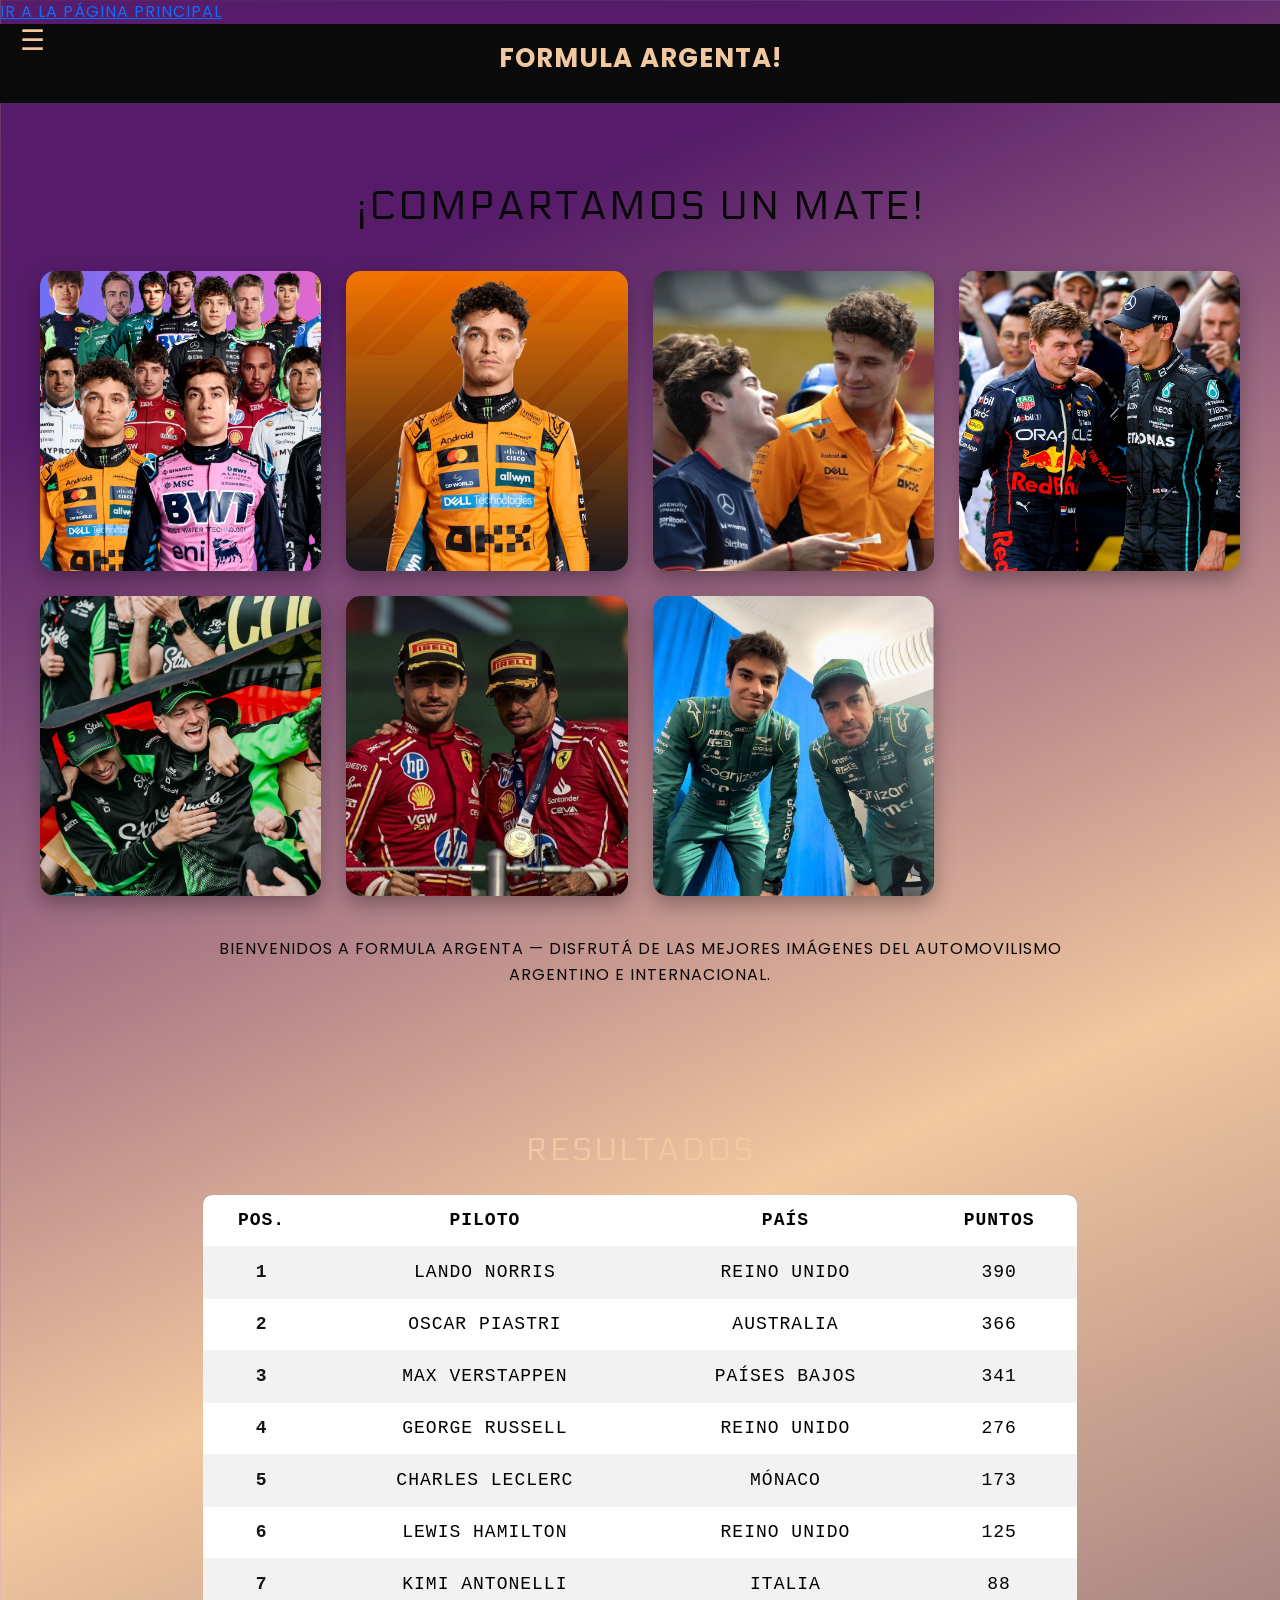
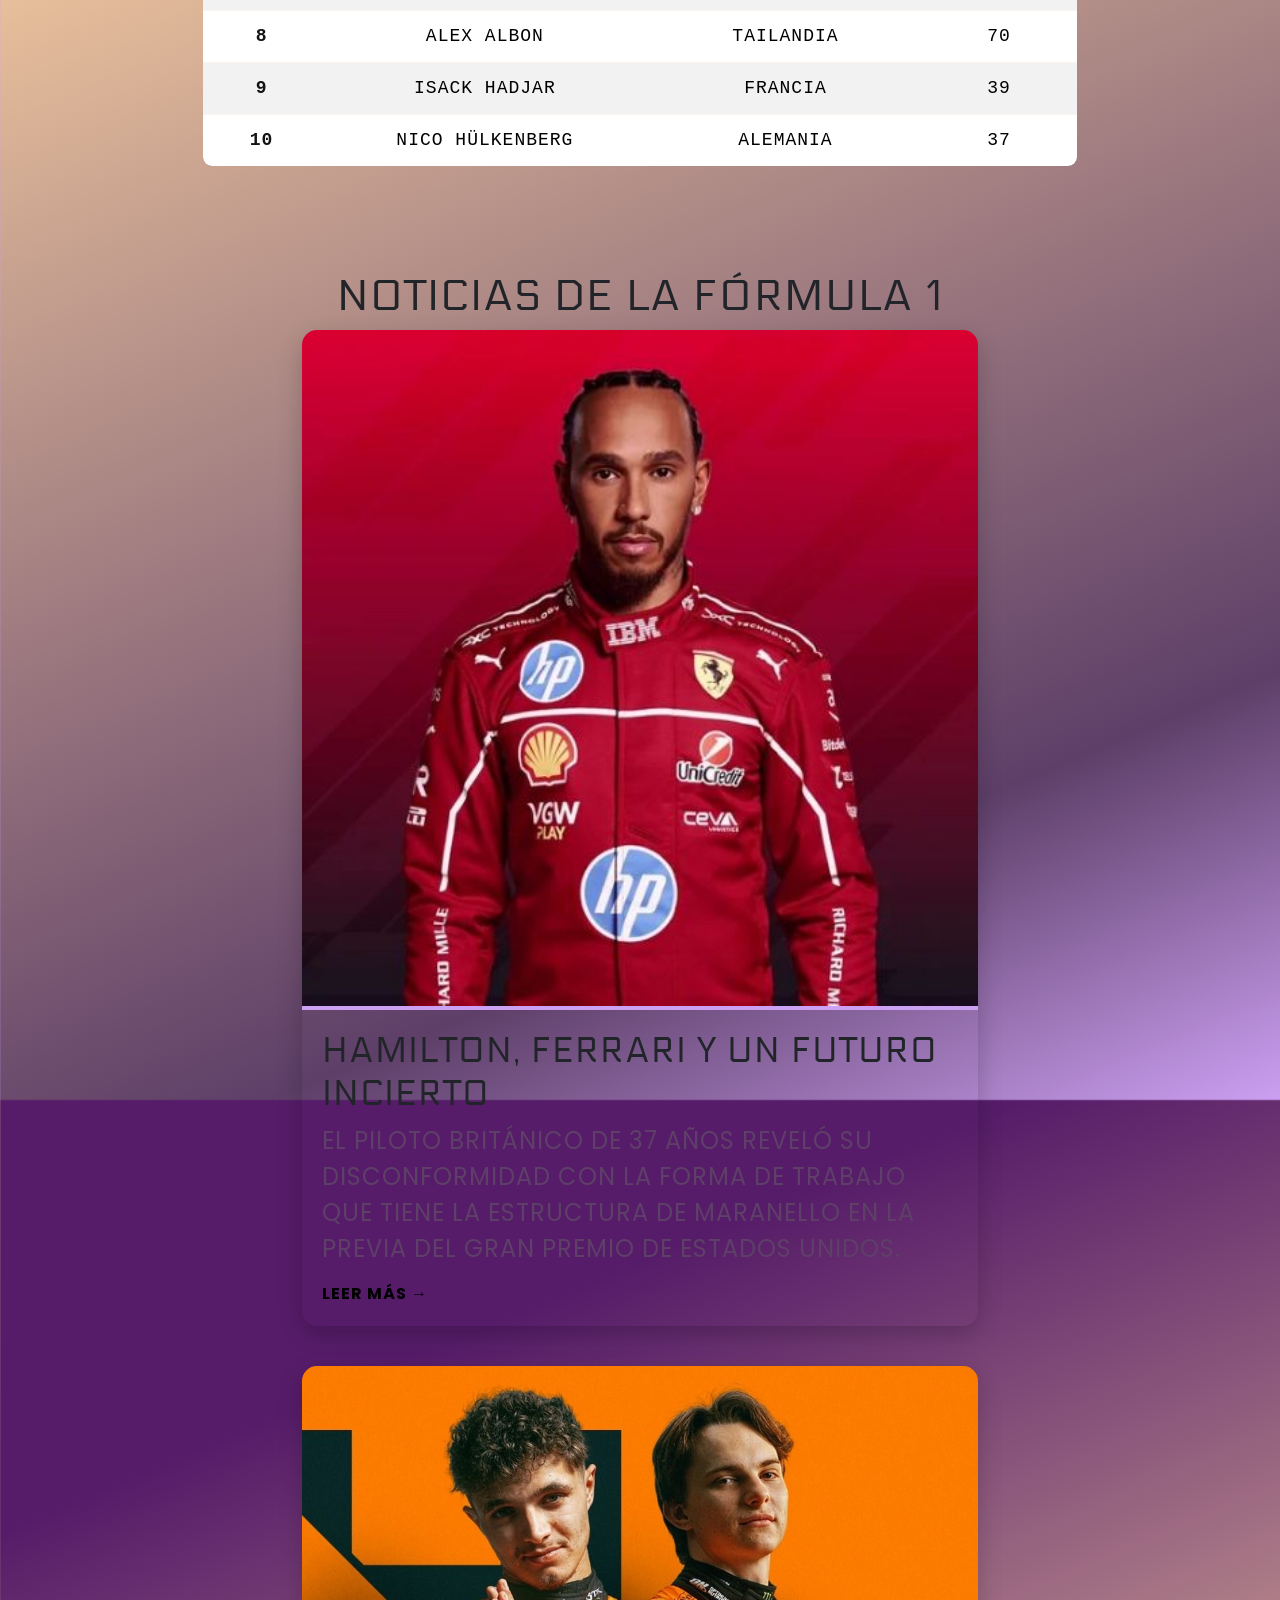
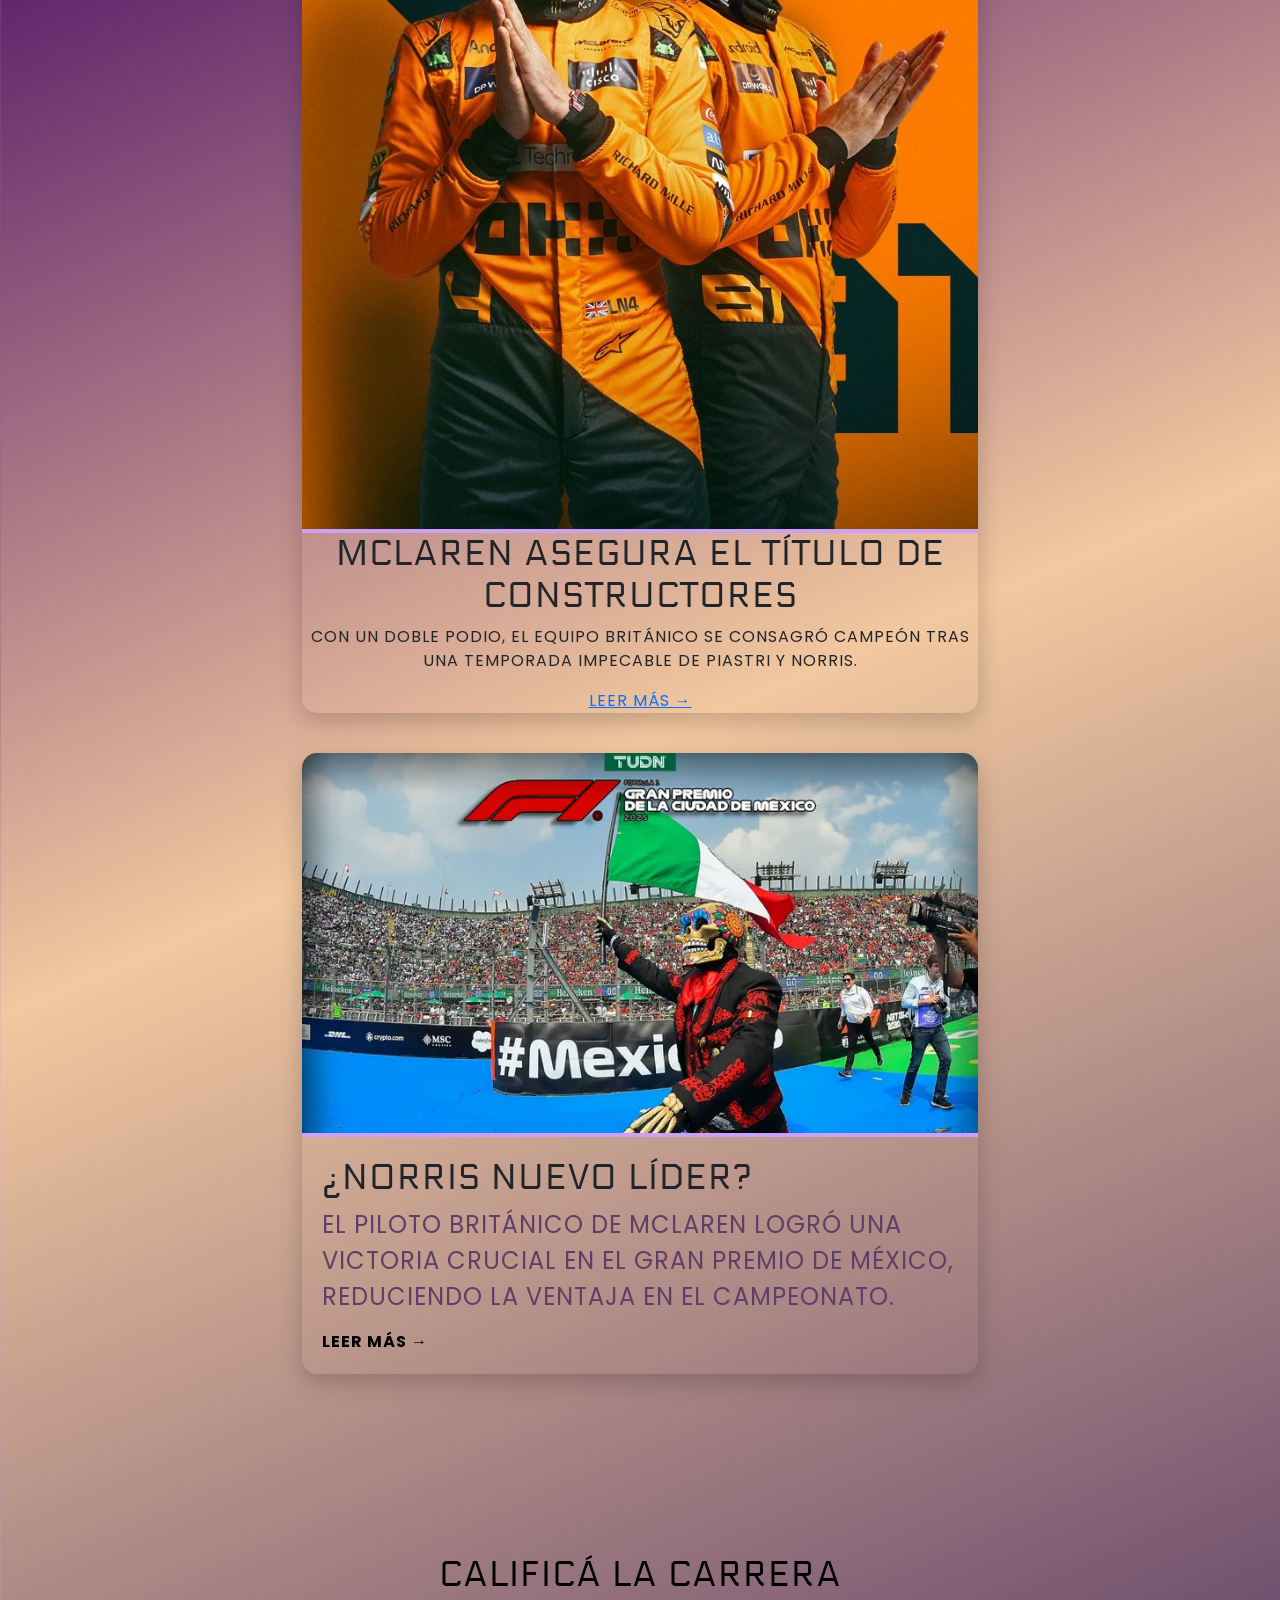
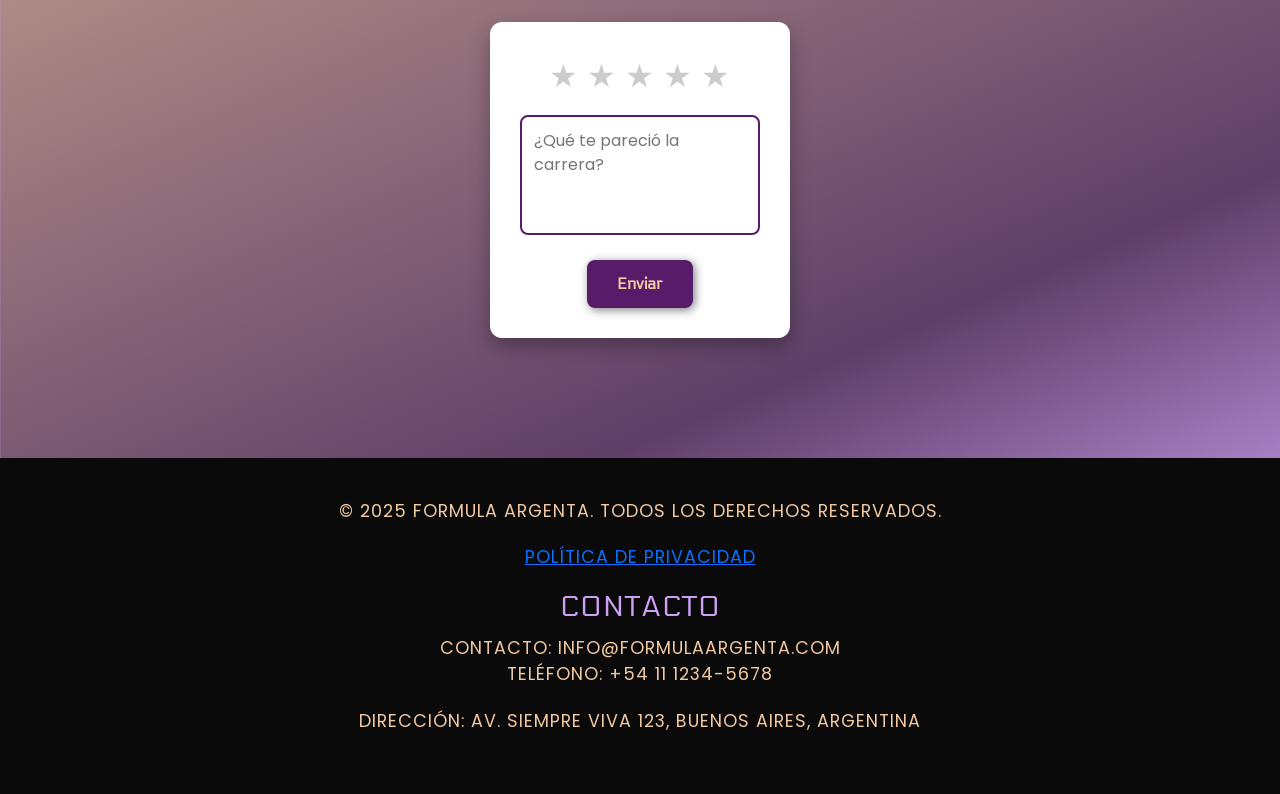
==== index.html @ a18be2a8 "Agregando archivos" ====
<!DOCTYPE html>
<html lang="es">
<head>
    <meta charset="UTF-8" />
    <meta name="viewport" content="width=device-width, initial-scale=1.0" />
    <title>Formula Argenta</title>                                              <!--TITULO PÁGINA-->
    <!--BOOSTRAP-->
    <link 
    href="https://cdn.jsdelivr.net/npm/bootstrap@5.3.3/dist/css/bootstrap.min.css" 
    rel="stylesheet" 
    integrity="sha384-QWTKZyjpPEjISv5WaRU9OFeRpok6YctnYmDr5pNlyT2bRjXh0JMhjY6hW+ALEwIH" 
    crossorigin="anonymous">
    <!-- Fuente Poppins y Electrolize -->
<link href="https://fonts.googleapis.com/css2?family=Poppins:wght@300;400;600&family=Electrolize&display=swap" rel="stylesheet">
    <!-- Enlace al archivo CSS -->
    <link rel="stylesheet" href="assets/style.css">
</head>

<body>
    <a href="http://127.0.0.1:5500/index.html">Ir a la página principal</a>
    <!-- Encabezado de la página -->
    <header>
    <p class="logo">Formula Argenta!</p>
    <input type="checkbox" id="menu-toggle" class="menu-toggle">
    <label for="menu-toggle" class="menu-btn">
    ☰
    </label>
    <nav class="navbar">
        <ul class="nav-links">
        <li><a href="pages/feed.html">Feed</a></li>
        <li><a href="pages/noticias.html">Noticias</a></li>
        <li><a href="pages/resultados.html">Resultados</a></li>
        <li><a href="pages/tu-opinion.html">Tu opinión</a></li>
        <li><a href="pages/login.html">Iniciar Sesión</a></li>
        </ul>
    </nav>
    </header>

    <!-- ================= FEED ================= -->
<section id="feed">
    <h2>¡Compartamos un mate!</h2>

    <div class="feed-container">
    <div class="feed-item">
        <img src="../assets/img/PILOTOS.png" alt="Imagen 1">
    </div>
    <div class="feed-item">
        <img src="../assets/img/lando.jpg" alt="Imagen 2">
    </div>
    <div class="feed-item">
        <img src="../assets/img/frando.jpg" alt="Imagen 3">
    </div>
    <div class="feed-item">
        <img src="../assets/img/maxgeo.jpg" alt="Imagen 4">
    </div>
    <div class="feed-item">
        <img src="../assets/img/nicoborto.jpg" alt="Imagen 5">
    </div>
    <div class="feed-item">
        <img src="../assets/img/charlos.jpg" alt="Imagen 6">
    </div>
    <div class="feed-item">
        <img src="../assets/img/alolance.jpg" alt="Imagen 7">
    </div>
</div>

    <p>Bienvenidos a Formula Argenta — disfrutá de las mejores imágenes del automovilismo argentino e internacional.</p>
</section>



        <!-- ================= RESULTADOS ================= -->  
        <!--Boostraps-->
        <section id="resultados" class="py-5">
<div class="container text-center">
    <h1 class="mb-4 text-uppercase" style="color: #f1c89f;">Resultados</h1>

    <div class="table-responsive">
    <table class="table table-striped table-hover align-middle">
        <thead>
        <tr>
        <th scope="col">Pos.</th>
        <th scope="col">Piloto</th>
        <th scope="col">País</th>
        <th scope="col">Puntos</th>
        </tr>
        </thead>
        <tbody>
        <tr>
        <td>1</td>
        <td>Lando Norris</td>
        <td>Reino Unido</td>
        <td>390</td>
        </tr>
        <tr>
        <td>2</td>
        <td>Oscar Piastri</td>
        <td>Australia</td>
        <td>366</td>
        </tr>
        <tr>
        <td>3</td>
        <td>Max Verstappen</td>
        <td>Países Bajos</td>
        <td>341</td>
        </tr>
        <tr>
        <td>4</td>
        <td>George Russell</td>
        <td>Reino Unido</td>
        <td>276</td>
        </tr>
        <tr>
        <td>5</td>
        <td>Charles Leclerc</td>
        <td>Mónaco</td>
        <td>173</td>
        </tr>
        <tr>
        <td>6</td>
        <td>Lewis Hamilton</td>
        <td>Reino Unido</td>
        <td>125</td>
        </tr>
        <tr>
        <td>7</td>
        <td>Kimi Antonelli</td>
        <td>Italia</td>
        <td>88</td>
        </tr>
        <tr>
        <td>8</td>
        <td>Alex Albon</td>
        <td>Tailandia</td>
        <td>70</td>
        </tr>
        <tr>
        <td>9</td>
        <td>Isack Hadjar</td>
        <td>Francia</td>
        <td>39</td>
        </tr>
        <tr>
        <td>10</td>
        <td>Nico Hülkenberg</td>
        <td>Alemania</td>
        <td>37</td>
        </tr>
        </tbody>
    </table>
    </div>
</div>
</section>


    <!-- ================= NOTICIAS ================= -->
    <section id="noticias">
    <!-- Sección de noticias -->
    <div class="container">
        <h1>Noticias de la Fórmula 1</h1>

        <article class="news-item">
        <img
        src="assets/img/hamilton.jpg"
        alt="Hamilton, Ferrari y un futuro incierto"
        />
        <div class="news-content">
        <h2>Hamilton, Ferrari y un futuro incierto</h2>
        <p>
            El piloto británico de 37 años reveló su disconformidad con la
            forma de trabajo que tiene la estructura de Maranello en la previa
            del Gran Premio de Estados Unidos.
        </p>
        <a
        href="https://www.tycsports.com/automovilismo/lewis-hamilton-reporte-interno-quejas-ferrari-formula-1-f1-gp-de-estados-unidos-id692067.html"
        >Leer más →</a
        >
        </div>
        </article>

        <article class="news-item">
        <img src="assets/img/landoscar.jpg" alt="McLaren celebra" />
        <div class="news-conainer">
        <h2>McLaren asegura el título de constructores</h2>
        <p>
        Con un doble podio, el equipo británico se consagró campeón tras
        una temporada impecable de Piastri y Norris.
        </p>
        <a
        href="https://www.espn.com.ar/deporte-motor/f1/nota/_/id/15775243/mclaren-campeon-de-constructores-y-con-la-interna-al-rojo-vivo"
        >Leer más →</a
        >
        </div>
        </article>

        <article class="news-item">
        <img src="assets/img/MEXICO.jpg" alt="Todo sobre el GP de México" />
        <div class="news-content">
        <h2>¿Norris nuevo líder?</h2>
        <p>
        El piloto británico de McLaren logró una victoria crucial en el
        Gran Premio de México, reduciendo la ventaja en el campeonato.
        </p>
        <a
        href="https://www.infobae.com/mexico/2025/10/25/practicas-libres-3-f1-hoy-en-vivo-gran-premio-de-mexico-2025/"
        >Leer más →</a
        >
        </div>
        </article>
    </div>
    </section>

    <!-- ================= OPINIÓN ================= -->
<section id="califica">
<h5>Calificá la carrera</h5>
    <form class="rating-form">
    <div class="stars">
        <input type="radio" id="star5" name="rating" value="5"><label for="star5">★</label>
        <input type="radio" id="star4" name="rating" value="4"><label for="star4">★</label>
        <input type="radio" id="star3" name="rating" value="3"><label for="star3">★</label>
        <input type="radio" id="star2" name="rating" value="2"><label for="star2">★</label>
        <input type="radio" id="star1" name="rating" value="1"><label for="star1">★</label>
    </div>

    <textarea
        name="opinion"
        placeholder="¿Qué te pareció la carrera?"
        required
    ></textarea>

    <button type="submit">Enviar</button>
    </form>
</section>

    <!-- ================= FOOTER ================= -->
    <footer id="footer">
    <!-- Pie de página -->
    <div class="footer-container">
        <p>© 2025 Formula Argenta. Todos los derechos reservados.</p>
        <p><a href="#">Política de privacidad</a></p>

        <h4>Contacto</h4>
        <p>
        Contacto: info@formulaargenta.com<br />
        Teléfono: +54 11 1234-5678
        </p>
        <p>Dirección: Av. Siempre Viva 123, Buenos Aires, Argentina</p>
    </div>
    </footer>
    <script 
    src="https://cdn.jsdelivr.net/npm/bootstrap@5.3.3/dist/js/bootstrap.bundle.min.js" 
    integrity="sha384-YvpcrYf0tY3lHB60NNkmXc5s9fDVZLESaAA55NDzOxhy9GkcIdslK1eN7N6jIeHz" 
    crossorigin="anonymous"></script>
</body>
</html>
---- assets/style.css ----
/* ESTILOS GENERALES Y TIPOGRAFÍA */

* {
    box-sizing: border-box;
    margin: 0;
    padding: 0;;
}

h1 { font-size: 2.7em; }
h2 { font-size: 2.2em; }
h3 { font-size: 2em; }
h4 { font-size: 1.8em; }
h5 { font-size: 1.8em; }
p  { font-size: 1em; }
ul { list-style: none; }
li { font-size: 1.25em; }

/* FONDO ANIMADO */
body {
    width: 100%;
    height: 100vh;
    background-size: 300% 300%;
    background-image: linear-gradient(337deg, #CCA0F3 25%, #5E3F68 35%, #f1c89f 65%, #561C69 90%);
    animation: fondoAnimado 20s ease infinite;
    font-family: "Poppins", sans-serif;
    text-transform: uppercase;
    letter-spacing: 1px
}   

.electrolize-regular, h1, h2, h3, h4, h5 {
    font-family: "Electrolize", sans-serif;
}


@keyframes fondoAnimado {
    0%   { background-position: 0% 50%; }
    50%  { background-position: 100% 50%; }
    100% { background-position: 0% 50%; }
}

/* FUENTE GENERAL */
.electrolize-regular {
    font-family: Courier New, Consolas, sans-serif;
    font-weight: 400;
    font-style: normal;
}


/* BOTONES */
button {
    font-size: 2.0em;
    font-weight: bold;
    padding: 10px 20px;  /*BOXMODEL*/
    border-radius: 10px; /*BOXMODEL*/
    border: 2px solid rgba(0,0,0,0.5); /*BOXMODEL*/
    box-shadow: 2px 2px 10px rgba(0,0,0,0.5);
    background-color: #ffffff;
    cursor: pointer;
    transition: background-color 0.3s;
}

/*PSEUDOCLASES*/
button:hover {
    background-color: #ffffff;
}

/* CONTENEDORES */
.container {
    max-width: 700px;
    margin: auto; /*BOXMODEL*/
}

.page {
    width: 800px;
    margin: 0 auto; /*BOXMODEL*/
}

/* ENCABEZADO */
header {
    display: flex; /* FLEXBOX */
    justify-content: space-between;  /* FLEXBOX */
    align-items: center;
    background-color: #0a0a0a;
    padding: 15px 40px; /*BOXMODEL*/
    color: white;
    flex-direction: column; /* FLEXBOX */
}

.logo {
    font-size: 26px;
    font-weight: bold;
    color: #f1c89f;
    margin-bottom: 10px;  
}

/*MENU DE NAVEGACIÓN */
.menu-btn {
position: fixed;
top: 20px;
left: 20px;
font-size: 28px;
color: #f1c89f;
cursor: pointer;
z-index: 1100;
user-select: none;
transition: color 0.2s ease;
}

/*PSEUDOCLASES*/
.menu-btn:hover {
color: #ffffff;
}

.menu-toggle {
display: none;
}

/* ======= MENÚ LATERAL ======= */
.navbar {
position: fixed;
top: 0;
left: -220px;
width: 200px;
height: 100vh;
background-color: #0a0a0a;
transition: left 0.3s ease;
z-index: 1000;
padding-top: 80px; /*BOXMODEL*/
}


.menu-toggle:checked + .menu-btn + .navbar {
left: 0;
}

/* ======= LINKS ======= */
.nav-links {
list-style: none;
padding: 0; /*BOXMODEL*/
margin: 0; /*BOXMODEL*/
}

.nav-links li {
margin: 20px 0; /*BOXMODEL*/
text-align: center;
}

.nav-links a::after {
content: "";
display: block;
width: 0%;
height: 2px;
background: #fca400;
transition: width 0.3s;
}

.nav-links a:hover::after {
width: 100%;
}

.nav-links a:hover {
background-color: #f1c89f;
color: #0a0a0a;
border-radius: 8px; /*BOXMODEL*/
}


/* ===== FEED ===== */
#feed {
    background: transparent;
    color: #080808;
    text-align: center;
    padding: 80px 40px; /* BOXMODEL */
}

#feed h2 {
    font-size: 2.5rem;
    margin-bottom: 40px; /* BOXMODEL */
    text-transform: uppercase;
    letter-spacing: 2px;
}

/* Contenedor del feed con GRID */
.feed-container {
    display: grid; /* GRID */
    grid-template-columns: repeat(auto-fit, minmax(280px, 1fr)); /* GRID */
    gap: 25px; /* BOXMODEL */
    max-width: 1200px;
    margin: 0 auto; /* BOXMODEL */
    justify-items: center; /* GRID */
    align-items: start; /* GRID */
}

.feed-item {
    width: 100%;
    max-width: 300px;
    height: 300px;
    overflow: hidden;
    border-radius: 15px; /* BOXMODEL */
    box-shadow: 0 8px 20px rgba(0,0,0,0.3);
    transition: transform 0.3s ease, box-shadow 0.3s ease;
}

.feed-item img {
    width: 100%;
    height: 100%;
    object-fit: cover;
    transition: transform 0.4s ease;
}

/* Efecto hover */
.feed-item:hover img {
    transform: scale(1.08);
}

.feed-item:hover {
    transform: translateY(-5px);
    box-shadow: 0 12px 30px rgba(0,0,0,0.5);
}

/* Texto debajo */
#feed p {
    margin-top: 40px; /* BOXMODEL */
    max-width: 900px;
    margin-left: auto;
    margin-right: auto;
    line-height: 1.6;
    font-size: 1rem;
}

/* ===== Responsive ===== */
@media (max-width: 768px) {
    .feed-container {
        grid-template-columns: repeat(auto-fit, minmax(220px, 1fr)); /* GRID */
    }
    .feed-item {
        height: 250px;
    }
}

@media (max-width: 480px) {
    .feed-container {
        grid-template-columns: 1fr; /* GRID */
    }
    .feed-item {
        height: 220px;
    }
}



/* RESULTADOS DE CARRERAS */
#resultados {
    background: transparent !important;
    padding: 60px 20px;
    text-align: center;
    color: #000000;
}

/* Título principal */
#resultados h1 {
    font-size: 32px;
    margin-bottom: 25px;
    text-transform: uppercase;
    letter-spacing: 2px;
    color: #000000;
}

/* Contenedor Bootstrap */
#resultados .container {
    max-width: 900px;
    margin: 0 auto;
}

/* ===== TABLA PRINCIPAL ===== */
#resultados .table {
    width: 100%;
    border-collapse: collapse;
    border-radius: 10px;
    overflow: hidden;
    font-family: "Courier New", Consolas, monospace;
    font-size: 18px;
    background: transparent !important; /* Fondo de tabla transparente */
    color: #000000;
    border: 1px solid rgba(241, 200, 159, 0.2);
}

/* Encabezado */
#resultados thead {
    background-color: rgba(10, 10, 10, 0.6); /* Fondo semitransparente */
    color: #000000;
}

/* Celdas */
#resultados th,
#resultados td {
    padding: 12px;
    text-transform: uppercase;
    letter-spacing: 1px;
    border-color: rgba(241, 200, 159, 0.2);
}

/* Filas del cuerpo */
#resultados tbody tr {
    background-color: rgba(0, 0, 0, 0.3);
    transition: background-color 0.3s ease;
}

/* Hover dorado */
#resultados tbody tr:hover {
    background-color: rgba(241, 200, 159, 0.15);
}

/* Columna de posición */
#resultados td:first-child {
    color: #141414;
    font-weight: bold;
    text-align: center;
}

/* NOTICIAS */
#noticias {
    padding: 40px 20px; /*BOXMODEL*/
    text-align: center;

}

#noticias h5 {
    font-size: 2.8rem;
    color: #0a0a0a;
    margin-bottom: 40px; /*BOXMODEL*/
    text-transform: uppercase;
    letter-spacing: 1px;
}

.news-item {
    display: flex; /* FLEXBOX */
    flex-direction: column; /* FLEXBOX */
    align-items: center;
    border-radius: 15px; /*BOXMODEL*/
    box-shadow: 0 8px 25px rgba(0, 0, 0, 0.2);
    margin-bottom: 40px; /*BOXMODEL*/
    overflow: hidden;
    transition: transform 0.3s ease, box-shadow 0.3s ease;
}

.news-item:hover {
    transform: scale(1.02);
    box-shadow: 0 15px 35px rgba(0, 0, 0, 0.3);
}

.news-item img {
    width: 100%;
    object-fit: cover; 
    border-bottom: 4px solid #CCA0F3;  /*BOXMODEL*/
}

.news-content {
    padding: 20px; 
    text-align: left;
}

.news-content h3 {
    font-size: 2.8rem; 
    color: #111;
    margin-bottom: 10px; 
}

.news-content p {
    font-size: 1.5rem;
    color: #5E3F68;
    margin-bottom: 15px; /*BOXMODEL*/
    line-height: 1.5;
}

.news-content a {
    color: #000000;
    font-weight: bold;
    text-decoration: none;
}

.news-content a:hover {
    text-decoration: underline;
}

/* ===== CALIFICÁ LA CARRERA ===== */
#califica {
    background-color: transparent;
    color: #f1c89f;
    text-align: center;
    padding: 60px 20px;
    margin-top: 40px;
}

#califica h5 {
    font-size: 2.2rem;
    color: #000000;
    margin-bottom: 25px;
    font-family: "Electrolize", sans-serif;
}

.rating-form {
    display: flex;
    flex-direction: column;
    align-items: center;
    justify-content: center;
    gap: 15px;
    max-width: 300px;
    margin: 0 auto;
    background-color: #ffffff;
    border-radius: 12px;
    box-shadow: 0 8px 20px rgba(0,0,0,0.3);
    padding: 30px;
}

.stars {
    display: flex;
    justify-content: center;
    gap: 8px;
}

.stars input[type="radio"] {
    display: none;
}

.stars label {
    font-size: 2rem;
    color: #ccc;
    cursor: pointer;
    transition: color 0.3s ease;
}

.stars input[type="radio"]:checked ~ label,
.stars label:hover,
.stars label:hover ~ label {
    color: #561C69;
}

/* Textarea de opinión */
.rating-form textarea {
    width: 100%;
    min-height: 120px;
    padding: 12px;
    font-family: "Poppins", sans-serif;
    font-size: 1rem;
    border: 2px solid #561C69;
    border-radius: 8px;
    resize: none;
    outline: none;
    transition: border-color 0.3s ease, box-shadow 0.3s ease;
}

.rating-form textarea:focus {
    border-color: #8B3FB0;
    box-shadow: 0 0 8px rgba(139, 63, 176, 0.5);
}

/* Botón enviar */
.rating-form button {
    background-color: #561C69;
    color: #f1c89f;
    font-family: "Electrolize", sans-serif;
    font-size: 1rem;
    font-weight: 600;
    padding: 12px 30px;
    border: none;
    border-radius: 8px;
    cursor: pointer;
    transition: all 0.3s ease;
    margin-top: 10px;
}

.rating-form button:hover {
    background-color: #8B3FB0;
    color: #fff;
    transform: scale(1.05);
}

/* ================= LOGIN PAGE ================= */

.login-page {
    display: flex; /* FLEXBOX */
    flex-direction: column; 
    justify-content: center; 
    align-items: center;
    min-height: 100vh;
    background: linear-gradient(135deg, #CCA0F3, #5E3F68, #f1c89f, #561C69);
    background-size: 400% 400%;
    animation: gradientAnim 15s ease infinite;
}

/* Contenedor de login y registro */
.login-page .container {
    background-color: rgba(0, 0, 0, 0.85);
    padding: 50px; 
    border-radius: 12px; 
    width: 380px; 
    color: #fff;
    box-shadow: 0 8px 25px rgba(0, 0, 0, 0.6);
    margin: 40px 0; 
}

/* Títulos */
.login-page h2 {
    text-align: center;
    margin-bottom: 30px; 
    font-size: 1.9rem;
    color: #f1c89f;
}

/* Etiquetas */
.login-page label {
    display: block;
    margin-bottom: 8px;
    font-weight: 600;
    color: #f1c89f;
}

/* Inputs */
.login-page input[type="text"],
.login-page input[type="email"],
.login-page input[type="password"] {
    width: 100%;
    padding: 12px;
    margin-bottom: 20px; 
    border: none;
    border-radius: 5px;
    background-color: #252424;
    color: #fff;
    font-size: 1rem;
}

/* Botones */
.login-page button {
    width: 100%;
    padding: 12px;
    border: none;
    border-radius: 5px;
    background-color: #fca400;
    color: #fff;
    font-size: 1.1rem;
    font-weight: bold;
    cursor: pointer;
    transition: 0.3s;
    margin-top: 10px; 
}

.login-page button:hover {
    background-color: #d49216;
}

/* Enlaces de cambio (switch entre login/registro) */
.login-page .switch {
    text-align: center;
    margin-top: 25px;
    font-size: 0.95rem;
    color: #d49216;
    line-height: 1.6;
}

.login-page .switch a {
    color: #f1c89f;
    text-decoration: none;
    font-weight: bold;
}

.login-page .switch a:hover {
    text-decoration: underline;
}

.hidden {
    display: none;
}

/* ===== FOOTER ===== */
#footer {
    background-color: #0a0a0a;
    color: #f1c89f;
    padding: 40px 20px; /* BOXMODEL */
    text-align: center;
    margin-top: 60px; /* BOXMODEL */
}

.footer-container {
    max-width: 900px;
    margin: 0 auto; /* BOXMODEL */
}

/* Títulos y textos */
#footer h4 {
    font-size: 1.8rem;
    color: #CCA0F3;
    margin-bottom: 10px; /* BOXMODEL */
}

#footer p {
    font-size: 1.1rem;
    color: #f1c89f;
    margin-bottom: 20px; /* BOXMODEL */
}

/* Enlaces */
.footer-links {
    display: flex; /* FLEXBOX */
    justify-content: center; /* FLEXBOX */
    flex-wrap: wrap;
    gap: 15px;
    margin-bottom: 25px; /* BOXMODEL */
    padding: 0;
}

.footer-links li {
    list-style: none;
}

.footer-links a {
    text-decoration: none;
    color: #CCA0F3;
    font-weight: bold;
    transition: color 0.3s ease;
}

.footer-links a:hover {
    color: #fca400;
}

/* Íconos sociales */
.social-icons {
    display: flex; /* FLEXBOX */
    justify-content: center; /* FLEXBOX */
    gap: 15px;
    margin-bottom: 20px; /* BOXMODEL */
}

.social-icons a {
    font-size: 1.5rem;
    color: #CCA0F3;
    transition: transform 0.3s ease, color 0.3s ease;
}

.social-icons a:hover {
    transform: scale(1.2);
    color: #fca400;
}
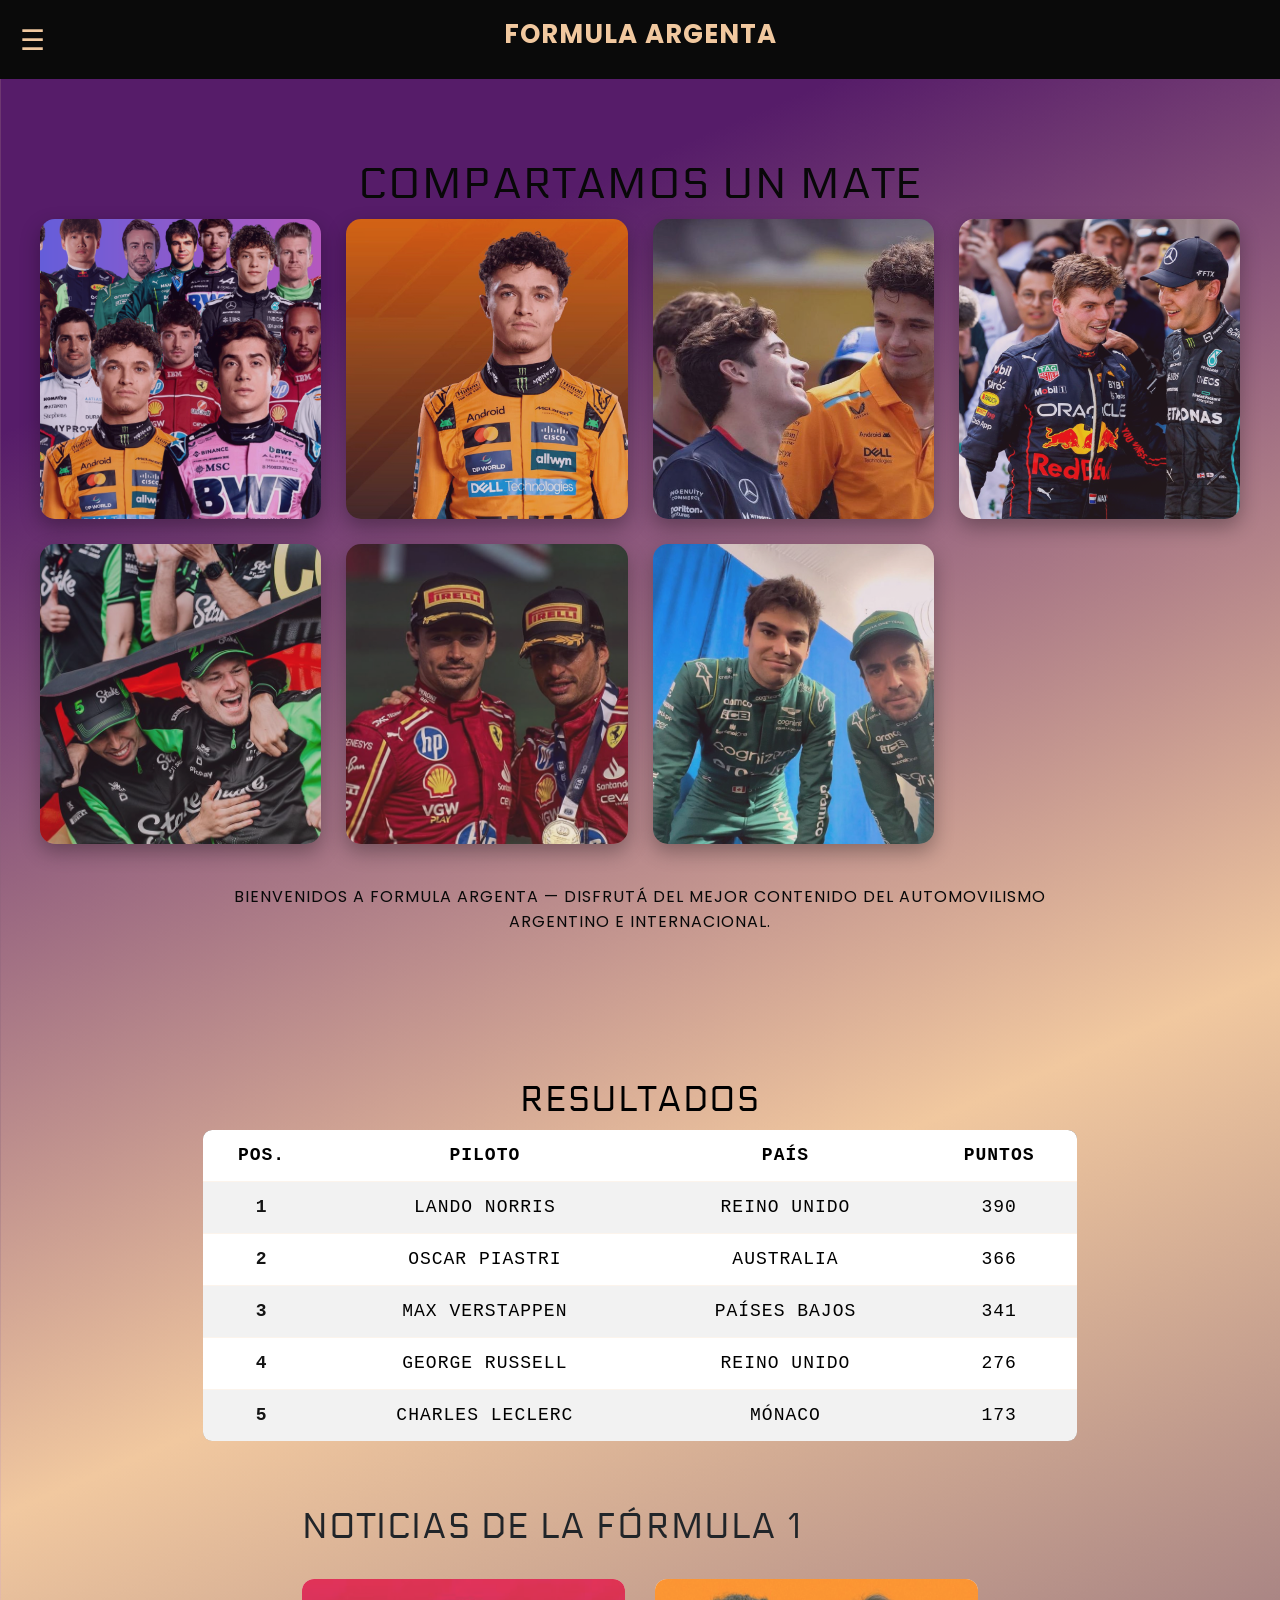
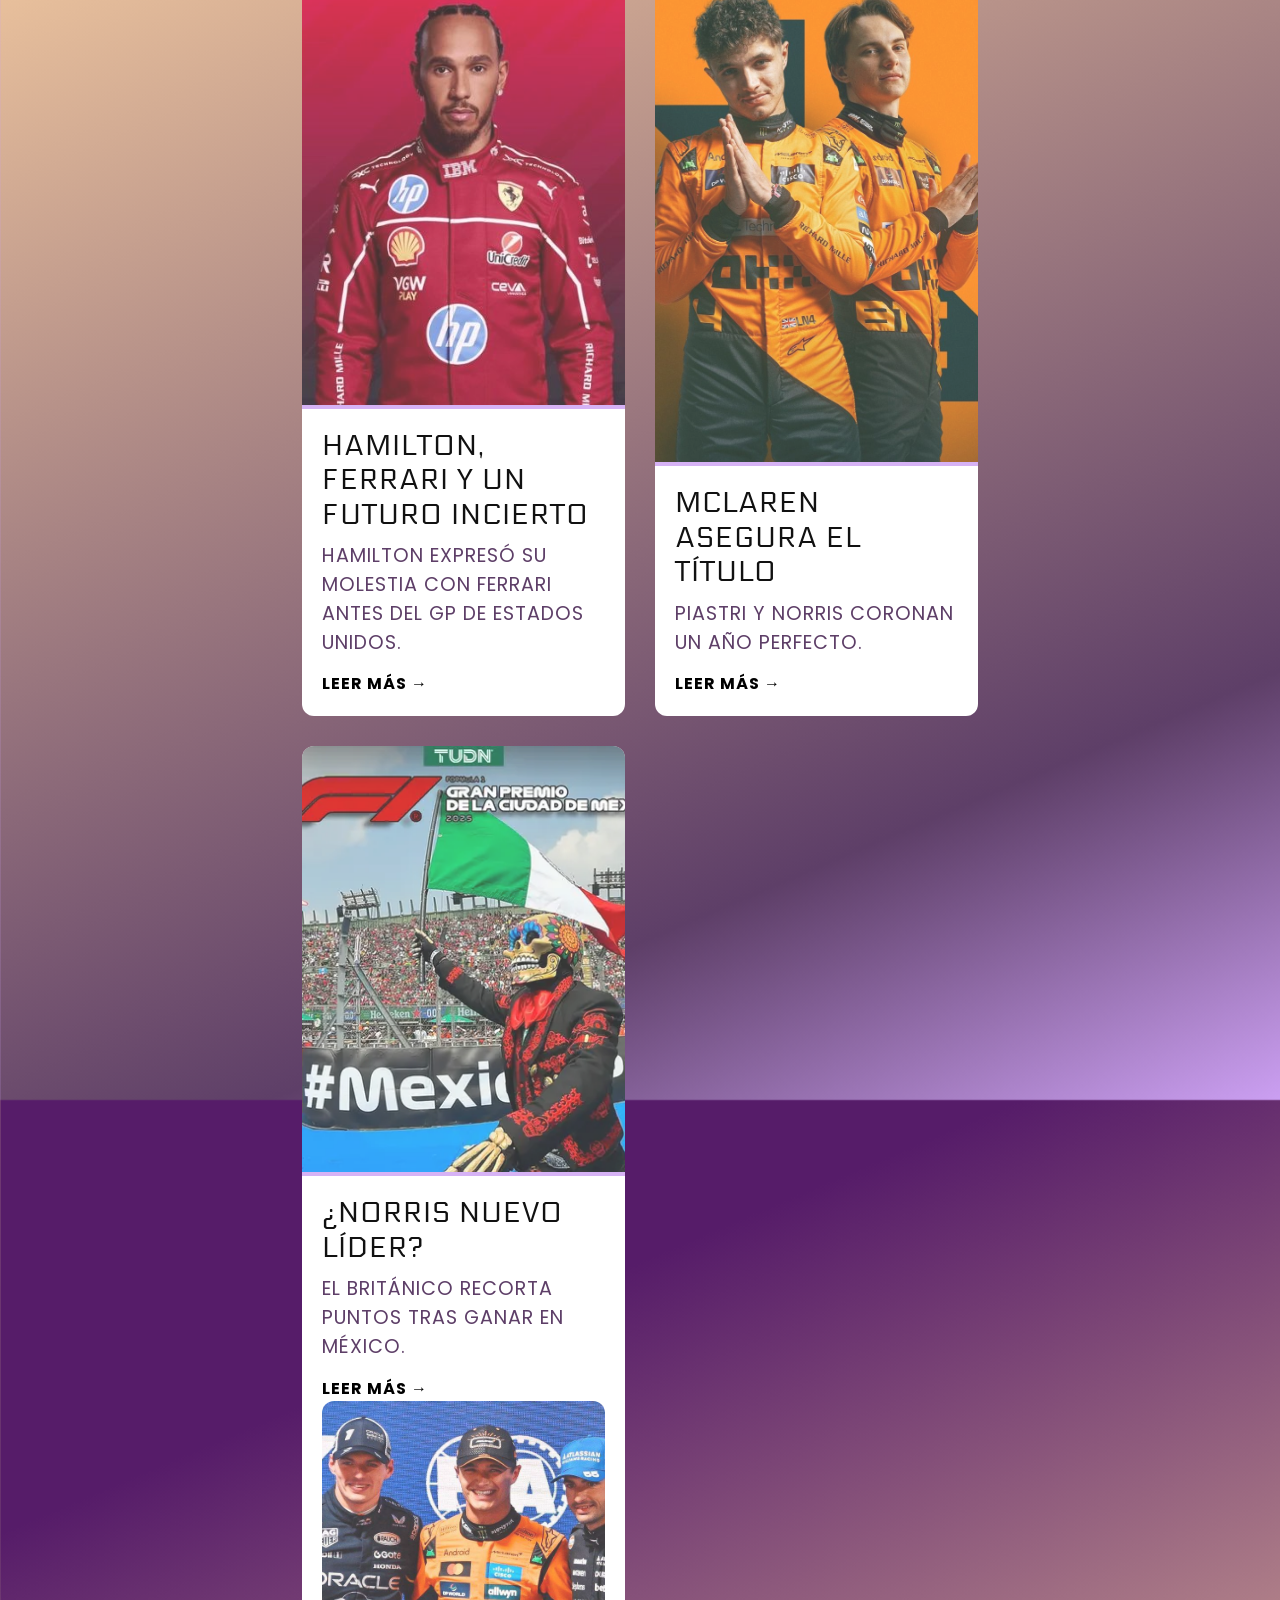
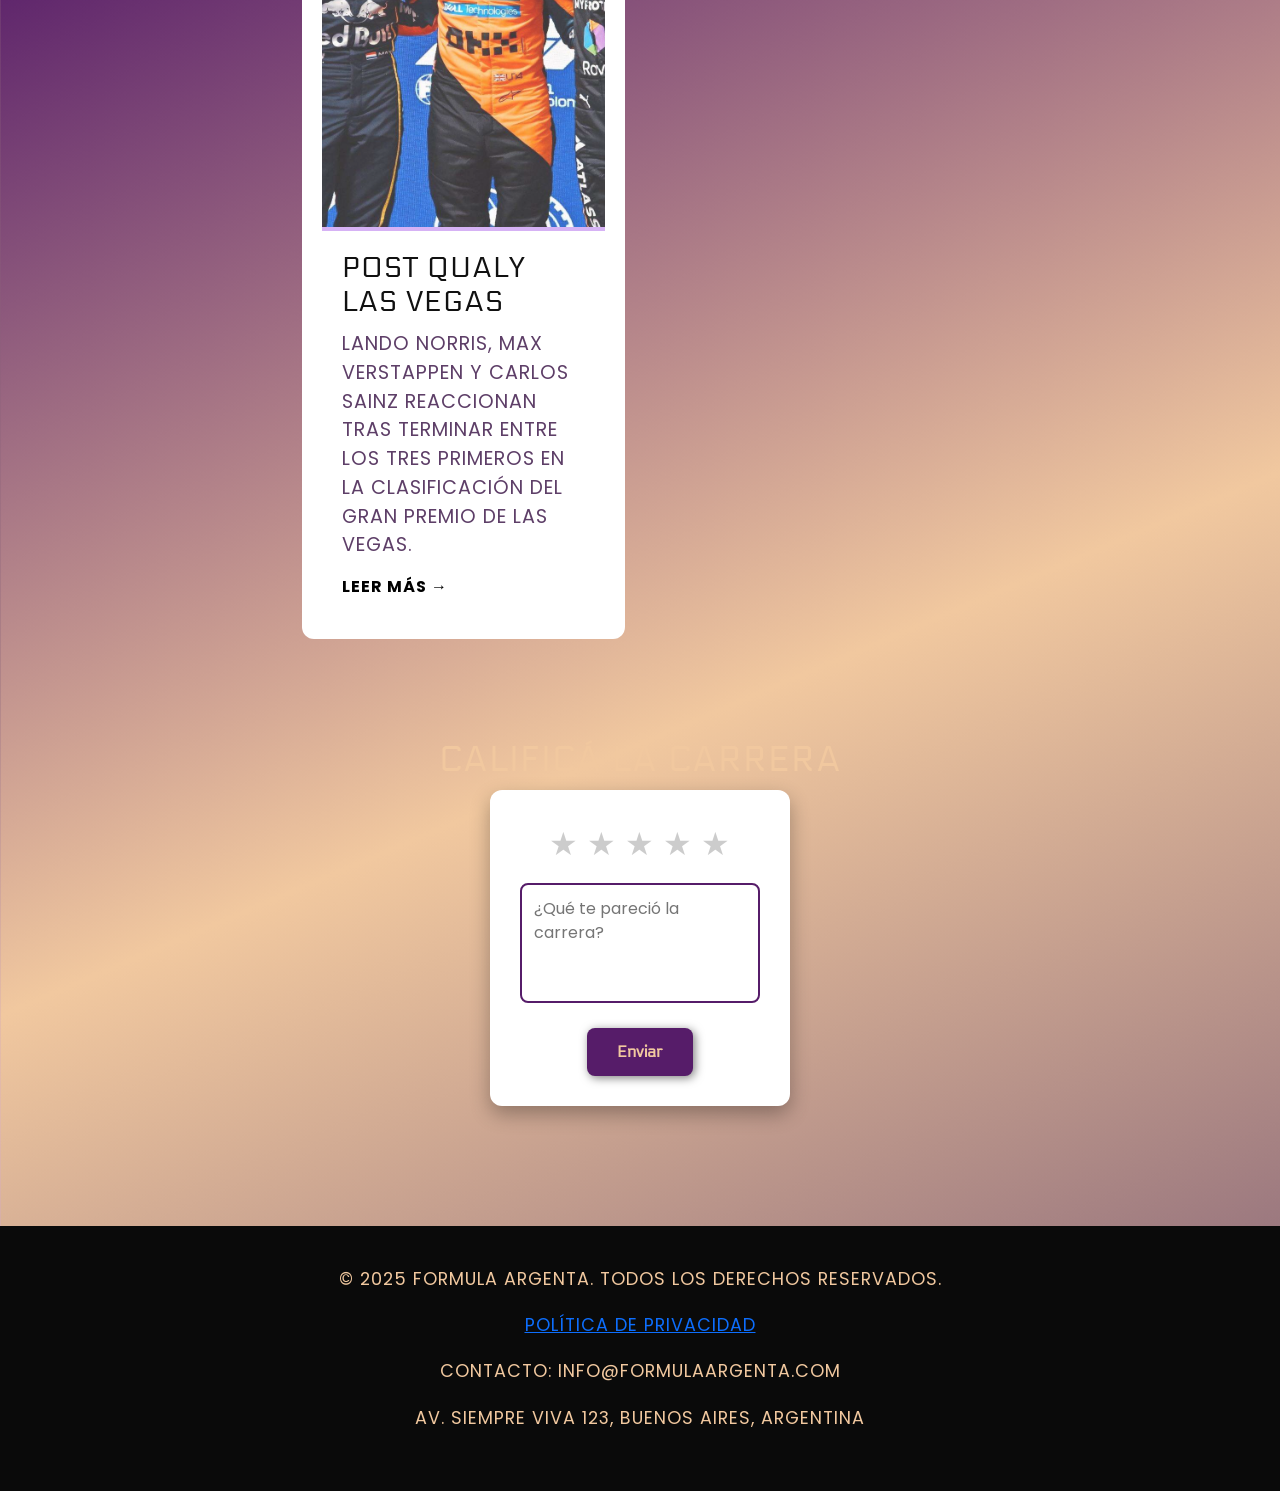
==== commit 0423d3e8: "Agrego carpeta pages al repo correctamente" ====
--- a/index.html
+++ b/index.html
@@ -3,253 +3,177 @@
 <head>
     <meta charset="UTF-8" />
     <meta name="viewport" content="width=device-width, initial-scale=1.0" />
-    <title>Formula Argenta</title>                                              <!--TITULO PÁGINA-->
-    <!--BOOSTRAP-->
+    <title>Formula Argenta</title>
+
+    <!-- Bootstrap -->
     <link 
-    href="https://cdn.jsdelivr.net/npm/bootstrap@5.3.3/dist/css/bootstrap.min.css" 
-    rel="stylesheet" 
-    integrity="sha384-QWTKZyjpPEjISv5WaRU9OFeRpok6YctnYmDr5pNlyT2bRjXh0JMhjY6hW+ALEwIH" 
-    crossorigin="anonymous">
-    <!-- Fuente Poppins y Electrolize -->
-<link href="https://fonts.googleapis.com/css2?family=Poppins:wght@300;400;600&family=Electrolize&display=swap" rel="stylesheet">
-    <!-- Enlace al archivo CSS -->
+        rel="stylesheet"
+        href="https://cdn.jsdelivr.net/npm/bootstrap@5.3.3/dist/css/bootstrap.min.css"
+    />
+
+    <!-- Tipografías -->
+    <link 
+        rel="stylesheet" 
+        href="https://fonts.googleapis.com/css2?family=Poppins:wght@300;400;600&family=Electrolize&display=swap"
+    />
+
+    <!-- CSS -->
     <link rel="stylesheet" href="assets/style.css">
 </head>
+<body>
 
-<body>
-    <a href="http://127.0.0.1:5500/index.html">Ir a la página principal</a>
-    <!-- Encabezado de la página -->
-    <header>
-    <p class="logo">Formula Argenta!</p>
+<header class="header">
+    <p class="logo">Formula Argenta</p>
+
     <input type="checkbox" id="menu-toggle" class="menu-toggle">
-    <label for="menu-toggle" class="menu-btn">
-    ☰
-    </label>
+    <label for="menu-toggle" class="menu-btn">☰</label>
+
     <nav class="navbar">
         <ul class="nav-links">
-        <li><a href="pages/feed.html">Feed</a></li>
-        <li><a href="pages/noticias.html">Noticias</a></li>
-        <li><a href="pages/resultados.html">Resultados</a></li>
-        <li><a href="pages/tu-opinion.html">Tu opinión</a></li>
-        <li><a href="pages/login.html">Iniciar Sesión</a></li>
+            <li><a href="index.html">Inicio</a></li>
+            <li><a href="pages/feed.html">Feed</a></li>
+            <li><a href="pages/noticias.html">Noticias</a></li>
+            <li><a href="pages/resultados.html">Resultados</a></li>
+            <li><a href="pages/tu-opinion.html">Tu opinión</a></li>
+            <li><a href="pages/login.html">Iniciar Sesión</a></li>
         </ul>
     </nav>
-    </header>
+</header>
 
-    <!-- ================= FEED ================= -->
+
+<main>
+
+<!-- ============================================================
+    FEED
+=============================================================== -->
 <section id="feed">
-    <h2>¡Compartamos un mate!</h2>
+    <h1>Compartamos un mate</h1>
 
     <div class="feed-container">
-    <div class="feed-item">
-        <img src="../assets/img/PILOTOS.png" alt="Imagen 1">
+        <div class="feed-item"><img src="assets/img/PILOTOS.png" alt="Pilotos" /></div>
+        <div class="feed-item"><img src="assets/img/lando.jpg" alt="Lando" /></div>
+        <div class="feed-item"><img src="assets/img/frando.jpg" alt="Fernando" /></div>
+        <div class="feed-item"><img src="assets/img/maxgeo.jpg" alt="Max" /></div>
+        <div class="feed-item"><img src="assets/img/nicoborto.jpg" alt="Nico" /></div>
+        <div class="feed-item"><img src="assets/img/charlos.jpg" alt="Carlos" /></div>
+        <div class="feed-item"><img src="assets/img/alolance.jpg" alt="Lance" /></div>
     </div>
-    <div class="feed-item">
-        <img src="../assets/img/lando.jpg" alt="Imagen 2">
-    </div>
-    <div class="feed-item">
-        <img src="../assets/img/frando.jpg" alt="Imagen 3">
-    </div>
-    <div class="feed-item">
-        <img src="../assets/img/maxgeo.jpg" alt="Imagen 4">
-    </div>
-    <div class="feed-item">
-        <img src="../assets/img/nicoborto.jpg" alt="Imagen 5">
-    </div>
-    <div class="feed-item">
-        <img src="../assets/img/charlos.jpg" alt="Imagen 6">
-    </div>
-    <div class="feed-item">
-        <img src="../assets/img/alolance.jpg" alt="Imagen 7">
-    </div>
-</div>
 
-    <p>Bienvenidos a Formula Argenta — disfrutá de las mejores imágenes del automovilismo argentino e internacional.</p>
+    <p>
+        Bienvenidos a Formula Argenta — disfrutá del mejor contenido del automovilismo argentino e internacional.
+    </p>
 </section>
 
 
+<!-- ============================================================
+    RESULTADOS
+=============================================================== -->
+<section id="resultados" class="py-5">
+    <div class="container text-center">
+        <h2>Resultados</h2>
 
-        <!-- ================= RESULTADOS ================= -->  
-        <!--Boostraps-->
-        <section id="resultados" class="py-5">
-<div class="container text-center">
-    <h1 class="mb-4 text-uppercase" style="color: #f1c89f;">Resultados</h1>
-
-    <div class="table-responsive">
-    <table class="table table-striped table-hover align-middle">
-        <thead>
-        <tr>
-        <th scope="col">Pos.</th>
-        <th scope="col">Piloto</th>
-        <th scope="col">País</th>
-        <th scope="col">Puntos</th>
-        </tr>
-        </thead>
-        <tbody>
-        <tr>
-        <td>1</td>
-        <td>Lando Norris</td>
-        <td>Reino Unido</td>
-        <td>390</td>
-        </tr>
-        <tr>
-        <td>2</td>
-        <td>Oscar Piastri</td>
-        <td>Australia</td>
-        <td>366</td>
-        </tr>
-        <tr>
-        <td>3</td>
-        <td>Max Verstappen</td>
-        <td>Países Bajos</td>
-        <td>341</td>
-        </tr>
-        <tr>
-        <td>4</td>
-        <td>George Russell</td>
-        <td>Reino Unido</td>
-        <td>276</td>
-        </tr>
-        <tr>
-        <td>5</td>
-        <td>Charles Leclerc</td>
-        <td>Mónaco</td>
-        <td>173</td>
-        </tr>
-        <tr>
-        <td>6</td>
-        <td>Lewis Hamilton</td>
-        <td>Reino Unido</td>
-        <td>125</td>
-        </tr>
-        <tr>
-        <td>7</td>
-        <td>Kimi Antonelli</td>
-        <td>Italia</td>
-        <td>88</td>
-        </tr>
-        <tr>
-        <td>8</td>
-        <td>Alex Albon</td>
-        <td>Tailandia</td>
-        <td>70</td>
-        </tr>
-        <tr>
-        <td>9</td>
-        <td>Isack Hadjar</td>
-        <td>Francia</td>
-        <td>39</td>
-        </tr>
-        <tr>
-        <td>10</td>
-        <td>Nico Hülkenberg</td>
-        <td>Alemania</td>
-        <td>37</td>
-        </tr>
-        </tbody>
-    </table>
+        <div class="table-responsive">
+            <!-- SE MANTIENE BOOTSTRAP -->
+            <table class="table table-striped table-hover align-middle">
+                <thead>
+                    <tr>
+                        <th>Pos.</th>
+                        <th>Piloto</th>
+                        <th>País</th>
+                        <th>Puntos</th>
+                    </tr>
+                </thead>
+                <tbody>
+                    <tr><td>1</td><td>Lando Norris</td><td>Reino Unido</td><td>390</td></tr>
+                    <tr><td>2</td><td>Oscar Piastri</td><td>Australia</td><td>366</td></tr>
+                    <tr><td>3</td><td>Max Verstappen</td><td>Países Bajos</td><td>341</td></tr>
+                    <tr><td>4</td><td>George Russell</td><td>Reino Unido</td><td>276</td></tr>
+                    <tr><td>5</td><td>Charles Leclerc</td><td>Mónaco</td><td>173</td></tr>
+                </tbody>
+            </table>
+        </div>
     </div>
-</div>
 </section>
 
 
-    <!-- ================= NOTICIAS ================= -->
-    <section id="noticias">
-    <!-- Sección de noticias -->
+<!-- ============================================================
+    NOTICIAS (MAQUETADO CON FLEX / GRID)
+=============================================================== -->
+<section id="noticias">
     <div class="container">
-        <h1>Noticias de la Fórmula 1</h1>
+        <h2>Noticias de la Fórmula 1</h2>
 
-        <article class="news-item">
-        <img
-        src="assets/img/hamilton.jpg"
-        alt="Hamilton, Ferrari y un futuro incierto"
-        />
-        <div class="news-content">
-        <h2>Hamilton, Ferrari y un futuro incierto</h2>
-        <p>
-            El piloto británico de 37 años reveló su disconformidad con la
-            forma de trabajo que tiene la estructura de Maranello en la previa
-            del Gran Premio de Estados Unidos.
-        </p>
-        <a
-        href="https://www.tycsports.com/automovilismo/lewis-hamilton-reporte-interno-quejas-ferrari-formula-1-f1-gp-de-estados-unidos-id692067.html"
-        >Leer más →</a
-        >
+        <div class="news-grid">
+            <article class="news-item">
+                <img src="assets/img/hamilton.jpg" alt="">
+                <div class="news-content">
+                    <h3>Hamilton, Ferrari y un futuro incierto</h3>
+                    <p>Hamilton expresó su molestia con Ferrari antes del GP de Estados Unidos.</p>
+                    <a href="#">Leer más →</a>
+                </div>
+            </article>
+
+            <article class="news-item">
+                <img src="assets/img/landoscar.jpg" alt="">
+                <div class="news-content">
+                    <h3>McLaren asegura el título</h3>
+                    <p>Piastri y Norris coronan un año perfecto.</p>
+                    <a href="#">Leer más →</a>
+                </div>
+            </article>
+
+            <article class="news-item">
+                <img src="assets/img/MEXICO.jpg" alt="">
+                <div class="news-content">
+                    <h3>¿Norris nuevo líder?</h3>
+                    <p>El británico recorta puntos tras ganar en México.</p>
+                    <a href="#">Leer más →</a>
+
+            <article class="news-item">
+                <img src="assets/img/landomaxcar.jpg" alt="">
+                <div class="news-content">
+                    <h3>Post Qualy Las Vegas</h3>
+                    <p>Lando Norris, Max Verstappen y Carlos Sainz reaccionan tras terminar entre los tres primeros en la Clasificación del Gran Premio de Las Vegas.</p>
+                    <a href="#">Leer más →</a>
+                </div>
+            </article>
         </div>
-        </article>
+    </div>
+</section>
 
-        <article class="news-item">
-        <img src="assets/img/landoscar.jpg" alt="McLaren celebra" />
-        <div class="news-conainer">
-        <h2>McLaren asegura el título de constructores</h2>
-        <p>
-        Con un doble podio, el equipo británico se consagró campeón tras
-        una temporada impecable de Piastri y Norris.
-        </p>
-        <a
-        href="https://www.espn.com.ar/deporte-motor/f1/nota/_/id/15775243/mclaren-campeon-de-constructores-y-con-la-interna-al-rojo-vivo"
-        >Leer más →</a
-        >
+
+<!-- ============================================================
+    OPINIÓN
+=============================================================== -->
+<section id="califica">
+    <h2>Calificá la carrera</h2>
+
+    <form class="rating-form">
+        <div class="stars">
+            <input type="radio" id="star5" name="rating" value="5"><label for="star5">★</label>
+            <input type="radio" id="star4" name="rating" value="4"><label for="star4">★</label>
+            <input type="radio" id="star3" name="rating" value="3"><label for="star3">★</label>
+            <input type="radio" id="star2" name="rating" value="2"><label for="star2">★</label>
+            <input type="radio" id="star1" name="rating" value="1"><label for="star1">★</label>
         </div>
-        </article>
 
-        <article class="news-item">
-        <img src="assets/img/MEXICO.jpg" alt="Todo sobre el GP de México" />
-        <div class="news-content">
-        <h2>¿Norris nuevo líder?</h2>
-        <p>
-        El piloto británico de McLaren logró una victoria crucial en el
-        Gran Premio de México, reduciendo la ventaja en el campeonato.
-        </p>
-        <a
-        href="https://www.infobae.com/mexico/2025/10/25/practicas-libres-3-f1-hoy-en-vivo-gran-premio-de-mexico-2025/"
-        >Leer más →</a
-        >
-        </div>
-        </article>
-    </div>
-    </section>
+        <textarea placeholder="¿Qué te pareció la carrera?" required></textarea>
 
-    <!-- ================= OPINIÓN ================= -->
-<section id="califica">
-<h5>Calificá la carrera</h5>
-    <form class="rating-form">
-    <div class="stars">
-        <input type="radio" id="star5" name="rating" value="5"><label for="star5">★</label>
-        <input type="radio" id="star4" name="rating" value="4"><label for="star4">★</label>
-        <input type="radio" id="star3" name="rating" value="3"><label for="star3">★</label>
-        <input type="radio" id="star2" name="rating" value="2"><label for="star2">★</label>
-        <input type="radio" id="star1" name="rating" value="1"><label for="star1">★</label>
-    </div>
-
-    <textarea
-        name="opinion"
-        placeholder="¿Qué te pareció la carrera?"
-        required
-    ></textarea>
-
-    <button type="submit">Enviar</button>
+        <button type="submit">Enviar</button>
     </form>
 </section>
 
-    <!-- ================= FOOTER ================= -->
-    <footer id="footer">
-    <!-- Pie de página -->
+</main>
+
+
+<footer id="footer">
     <div class="footer-container">
         <p>© 2025 Formula Argenta. Todos los derechos reservados.</p>
         <p><a href="#">Política de privacidad</a></p>
+        <p>Contacto: info@formulaargenta.com</p>
+        <p>Av. Siempre Viva 123, Buenos Aires, Argentina</p>
+    </div>
+</footer>
 
-        <h4>Contacto</h4>
-        <p>
-        Contacto: info@formulaargenta.com<br />
-        Teléfono: +54 11 1234-5678
-        </p>
-        <p>Dirección: Av. Siempre Viva 123, Buenos Aires, Argentina</p>
-    </div>
-    </footer>
-    <script 
-    src="https://cdn.jsdelivr.net/npm/bootstrap@5.3.3/dist/js/bootstrap.bundle.min.js" 
-    integrity="sha384-YvpcrYf0tY3lHB60NNkmXc5s9fDVZLESaAA55NDzOxhy9GkcIdslK1eN7N6jIeHz" 
-    crossorigin="anonymous"></script>
 </body>
-</html>+</html>
--- a/assets/style.css
+++ b/assets/style.css
@@ -202,8 +202,8 @@
 }
 
 .feed-item img {
-    width: 100%;
-    height: 100%;
+    width: 350px;
+    height: 350px;
     object-fit: cover;
     transition: transform 0.4s ease;
 }
@@ -211,6 +211,7 @@
 /* Efecto hover */
 .feed-item:hover img {
     transform: scale(1.08);
+    cursor: crosshair;
 }
 
 .feed-item:hover {
@@ -319,34 +320,47 @@
 }
 
 /* NOTICIAS */
-#noticias {
-    padding: 40px 20px; /*BOXMODEL*/
-    text-align: center;
-
-}
-
-#noticias h5 {
-    font-size: 2.8rem;
-    color: #0a0a0a;
-    margin-bottom: 40px; /*BOXMODEL*/
-    text-transform: uppercase;
-    letter-spacing: 1px;
+#noticias .news-grid {
+    display: grid;
+    grid-template-columns: repeat(auto-fit, minmax(320px, 1fr));
+    gap: 30px;
+    margin-top: 30px;
 }
 
 .news-item {
-    display: flex; /* FLEXBOX */
-    flex-direction: column; /* FLEXBOX */
-    align-items: center;
-    border-radius: 15px; /*BOXMODEL*/
-    box-shadow: 0 8px 25px rgba(0, 0, 0, 0.2);
-    margin-bottom: 40px; /*BOXMODEL*/
+    background: #fff;
+    border-radius: 12px;
     overflow: hidden;
-    transition: transform 0.3s ease, box-shadow 0.3s ease;
-}
+    display: flex;
+    flex-direction: column;
+}
+
+.news-item img {
+    display: flex;
+    width: 430px;
+    height: 430px;
+    object-fit: cover;
+}
+
+section img {
+    width: 0px;
+    flex-grow: 1;
+    object-fit: cover;
+    opacity: .8;
+}
+
+.news-content {
+    padding: 15px 20px;
+}
+
 
 .news-item:hover {
     transform: scale(1.02);
     box-shadow: 0 15px 35px rgba(0, 0, 0, 0.3);
+    cursor: crosshair;
+    width: 300px;
+    opacity: 1;
+    filter: contrast(120%);
 }
 
 .news-item img {
@@ -361,13 +375,13 @@
 }
 
 .news-content h3 {
-    font-size: 2.8rem; 
+    font-size: 1.8rem; 
     color: #111;
     margin-bottom: 10px; 
 }
 
 .news-content p {
-    font-size: 1.5rem;
+    font-size: 1.2rem;
     color: #5E3F68;
     margin-bottom: 15px; /*BOXMODEL*/
     line-height: 1.5;
@@ -382,6 +396,7 @@
 .news-content a:hover {
     text-decoration: underline;
 }
+
 
 /* ===== CALIFICÁ LA CARRERA ===== */
 #califica {
@@ -641,4 +656,4 @@
 .social-icons a:hover {
     transform: scale(1.2);
     color: #fca400;
-}+}
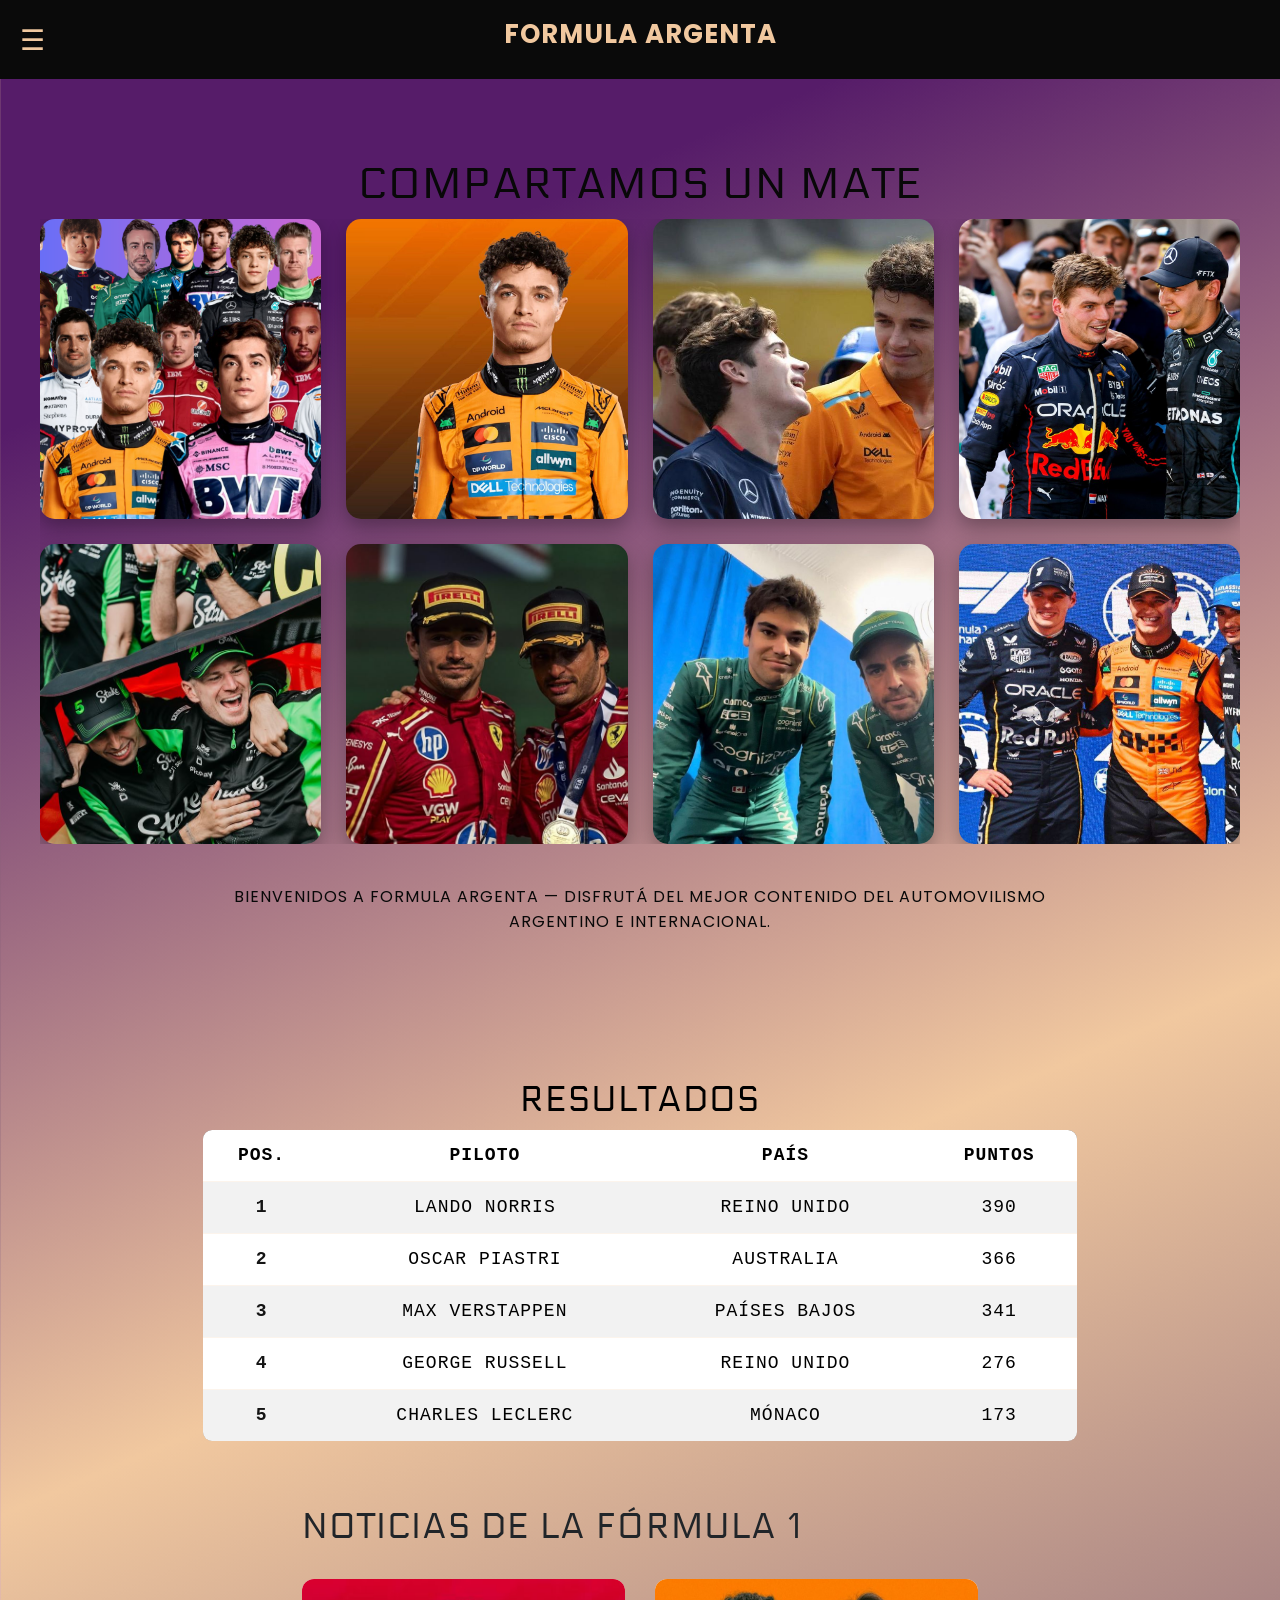
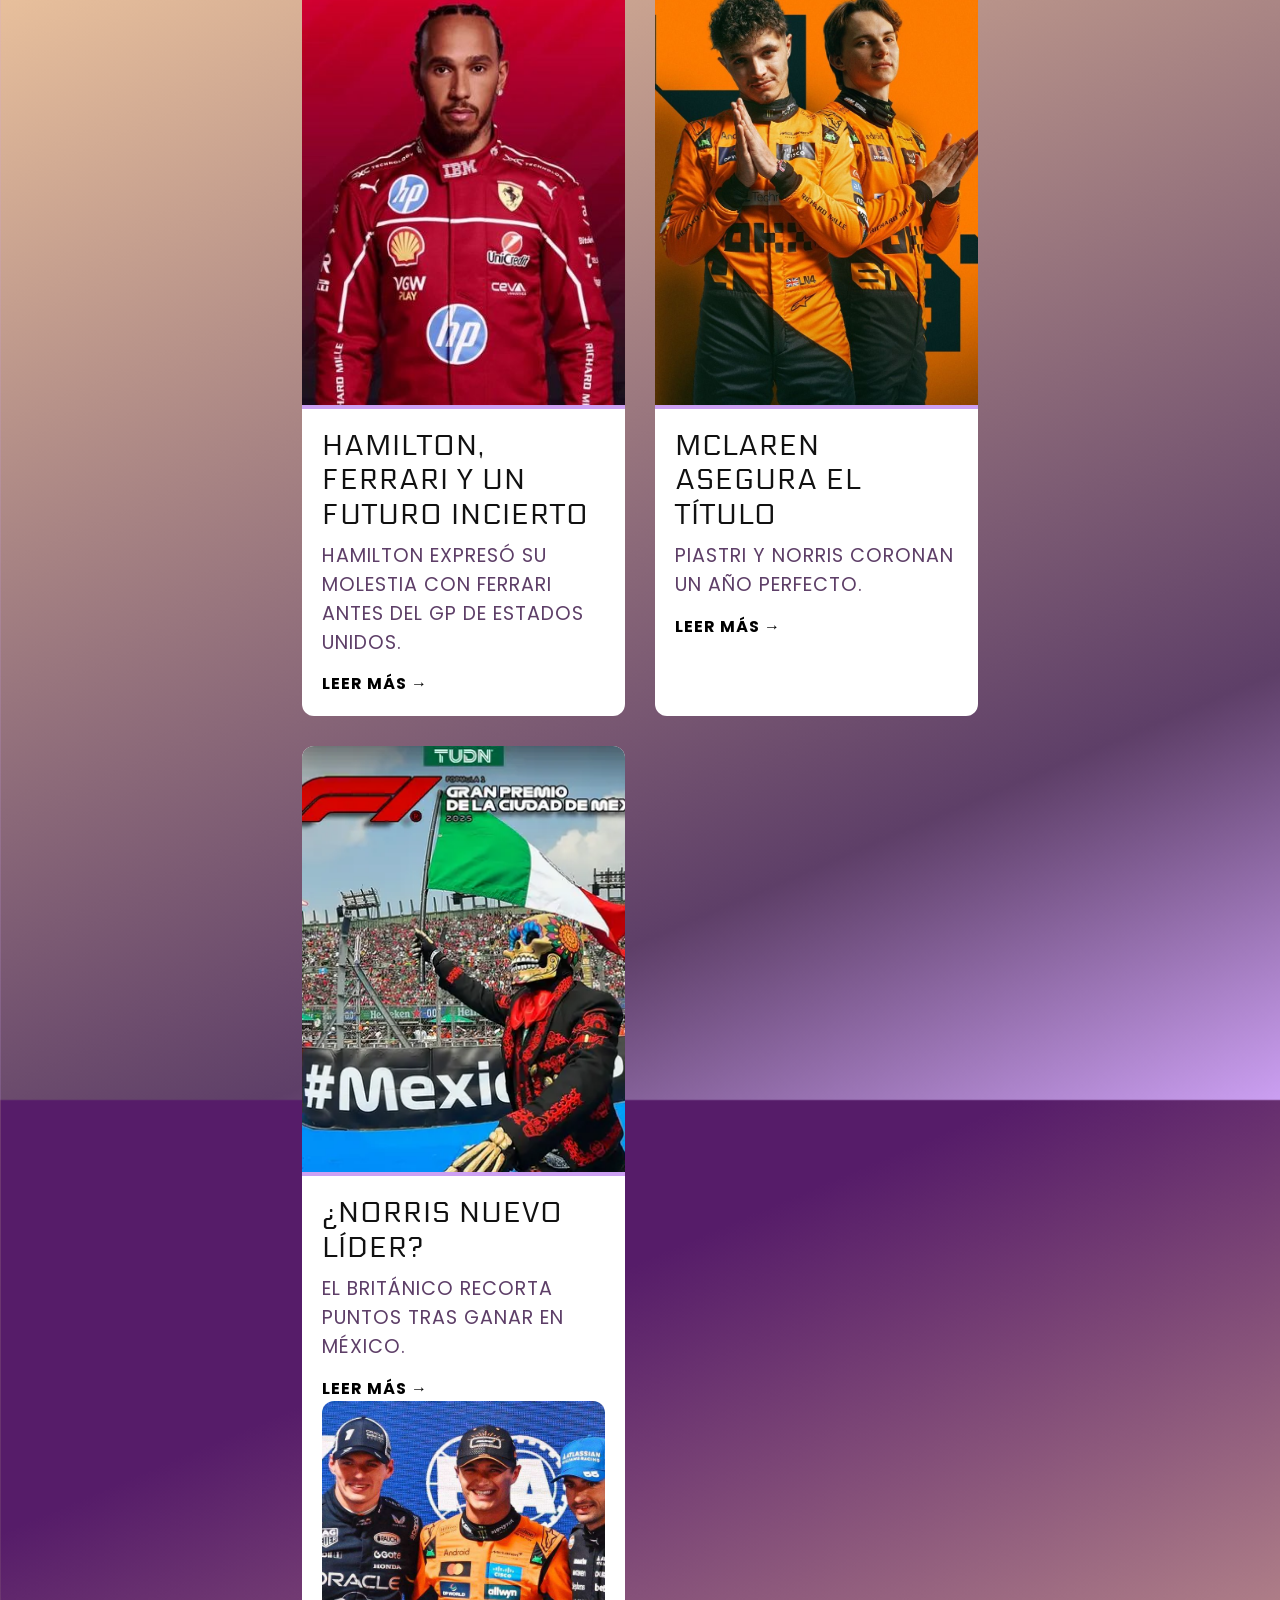
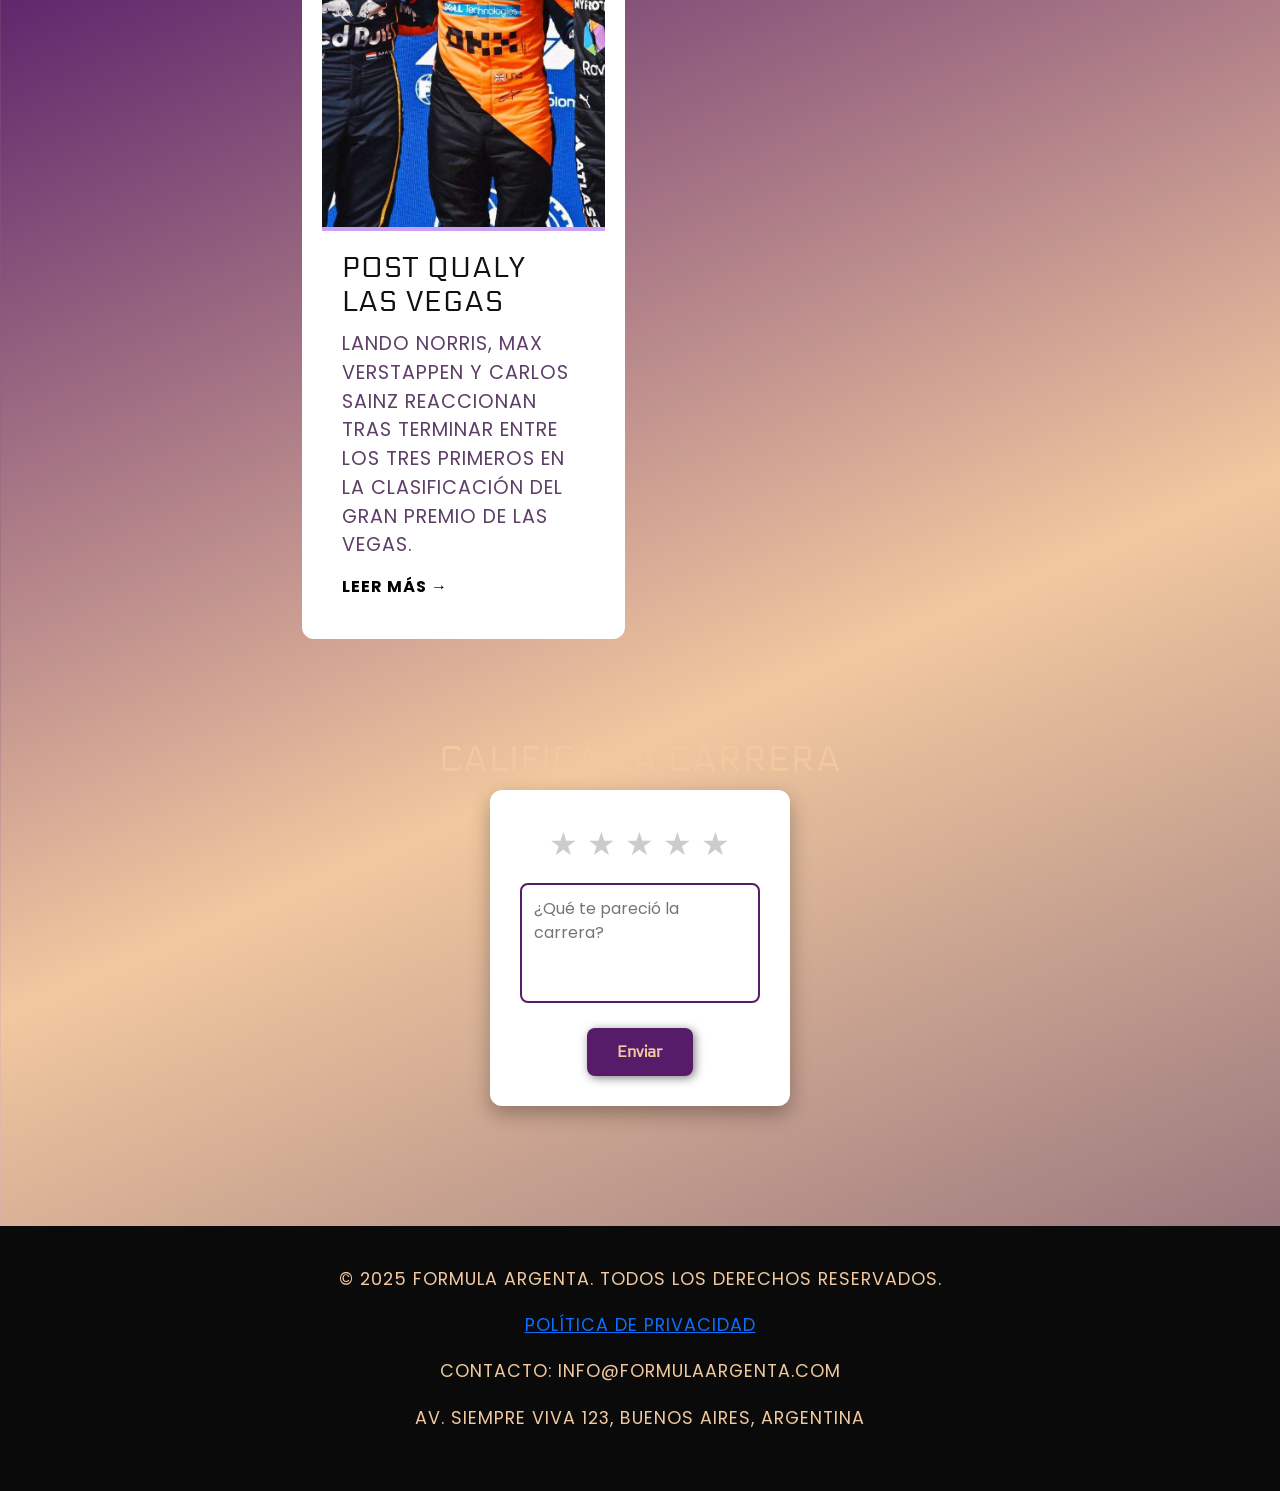
==== commit c8c498e1: "Guardando" ====
--- a/index.html
+++ b/index.html
@@ -48,7 +48,6 @@
 =============================================================== -->
 <section id="feed">
     <h1>Compartamos un mate</h1>
-
     <div class="feed-container">
         <div class="feed-item"><img src="assets/img/PILOTOS.png" alt="Pilotos" /></div>
         <div class="feed-item"><img src="assets/img/lando.jpg" alt="Lando" /></div>
@@ -57,8 +56,8 @@
         <div class="feed-item"><img src="assets/img/nicoborto.jpg" alt="Nico" /></div>
         <div class="feed-item"><img src="assets/img/charlos.jpg" alt="Carlos" /></div>
         <div class="feed-item"><img src="assets/img/alolance.jpg" alt="Lance" /></div>
+        <div class="feed-item"><img src= "assets/img/landomaxcar.jpg" alt="Vegas" /></div>
     </div>
-
     <p>
         Bienvenidos a Formula Argenta — disfrutá del mejor contenido del automovilismo argentino e internacional.
     </p>
--- a/assets/style.css
+++ b/assets/style.css
@@ -189,6 +189,8 @@
     margin: 0 auto; /* BOXMODEL */
     justify-items: center; /* GRID */
     align-items: start; /* GRID */
+    overflow-x: auto;
+    animation: spin 5s infinite linear;
 }
 
 .feed-item {
@@ -206,6 +208,10 @@
     height: 350px;
     object-fit: cover;
     transition: transform 0.4s ease;
+}
+@keyframes spin {
+    from { transform: translateX(0); }
+    to   { transform: translateX(-100px); }
 }
 
 /* Efecto hover */
@@ -340,13 +346,6 @@
     width: 430px;
     height: 430px;
     object-fit: cover;
-}
-
-section img {
-    width: 0px;
-    flex-grow: 1;
-    object-fit: cover;
-    opacity: .8;
 }
 
 .news-content {
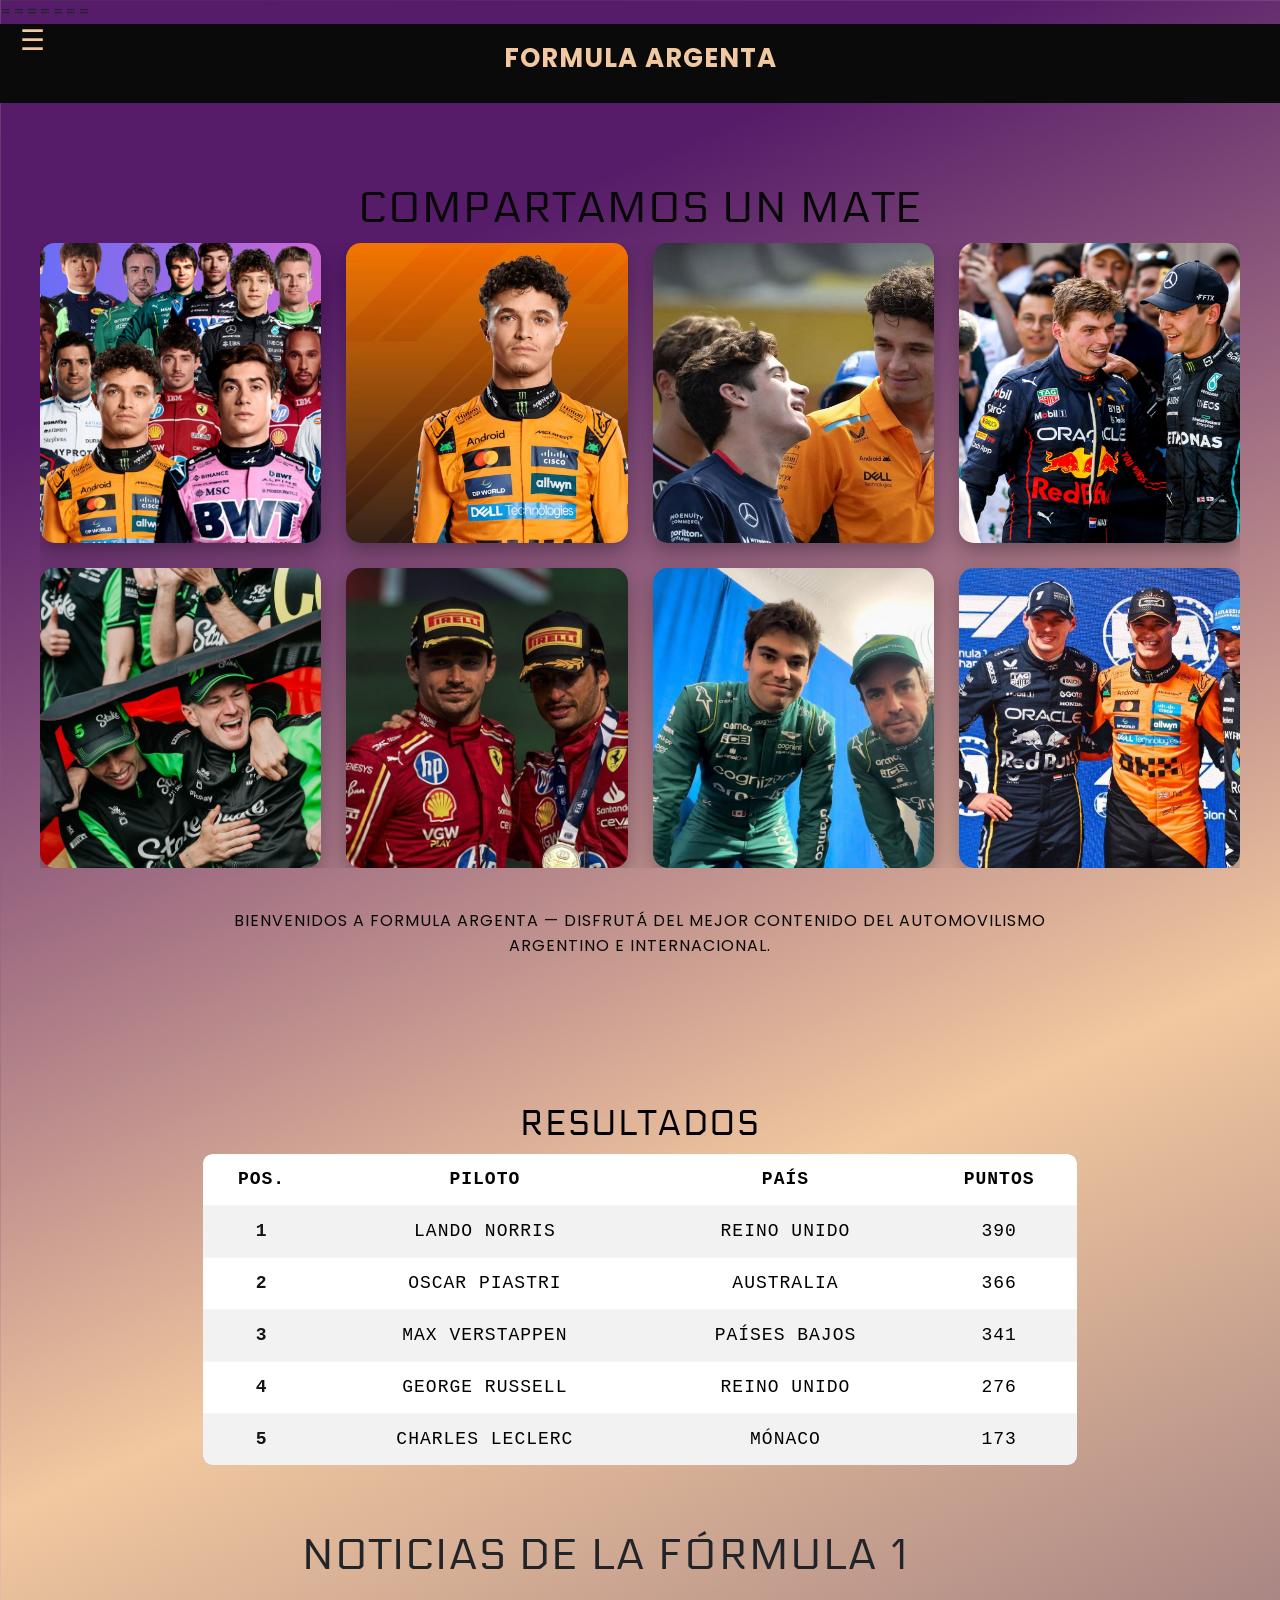
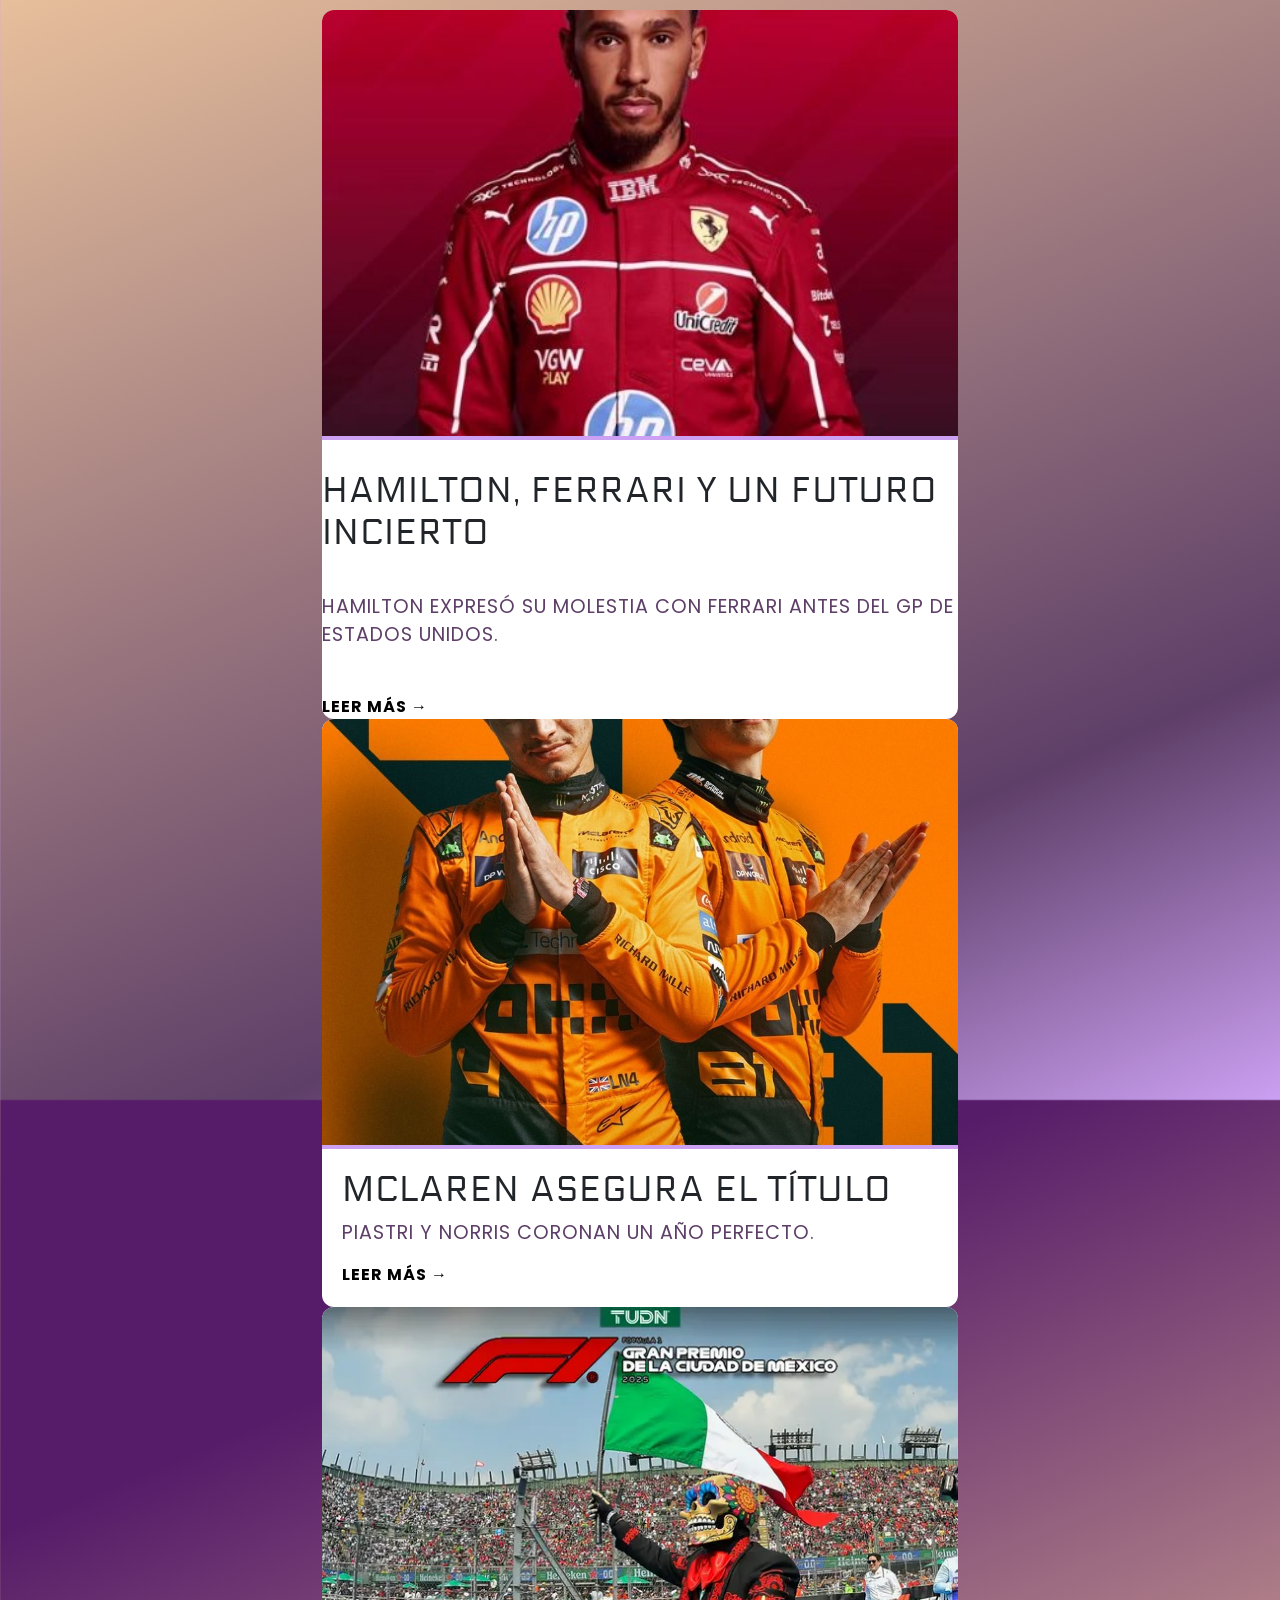
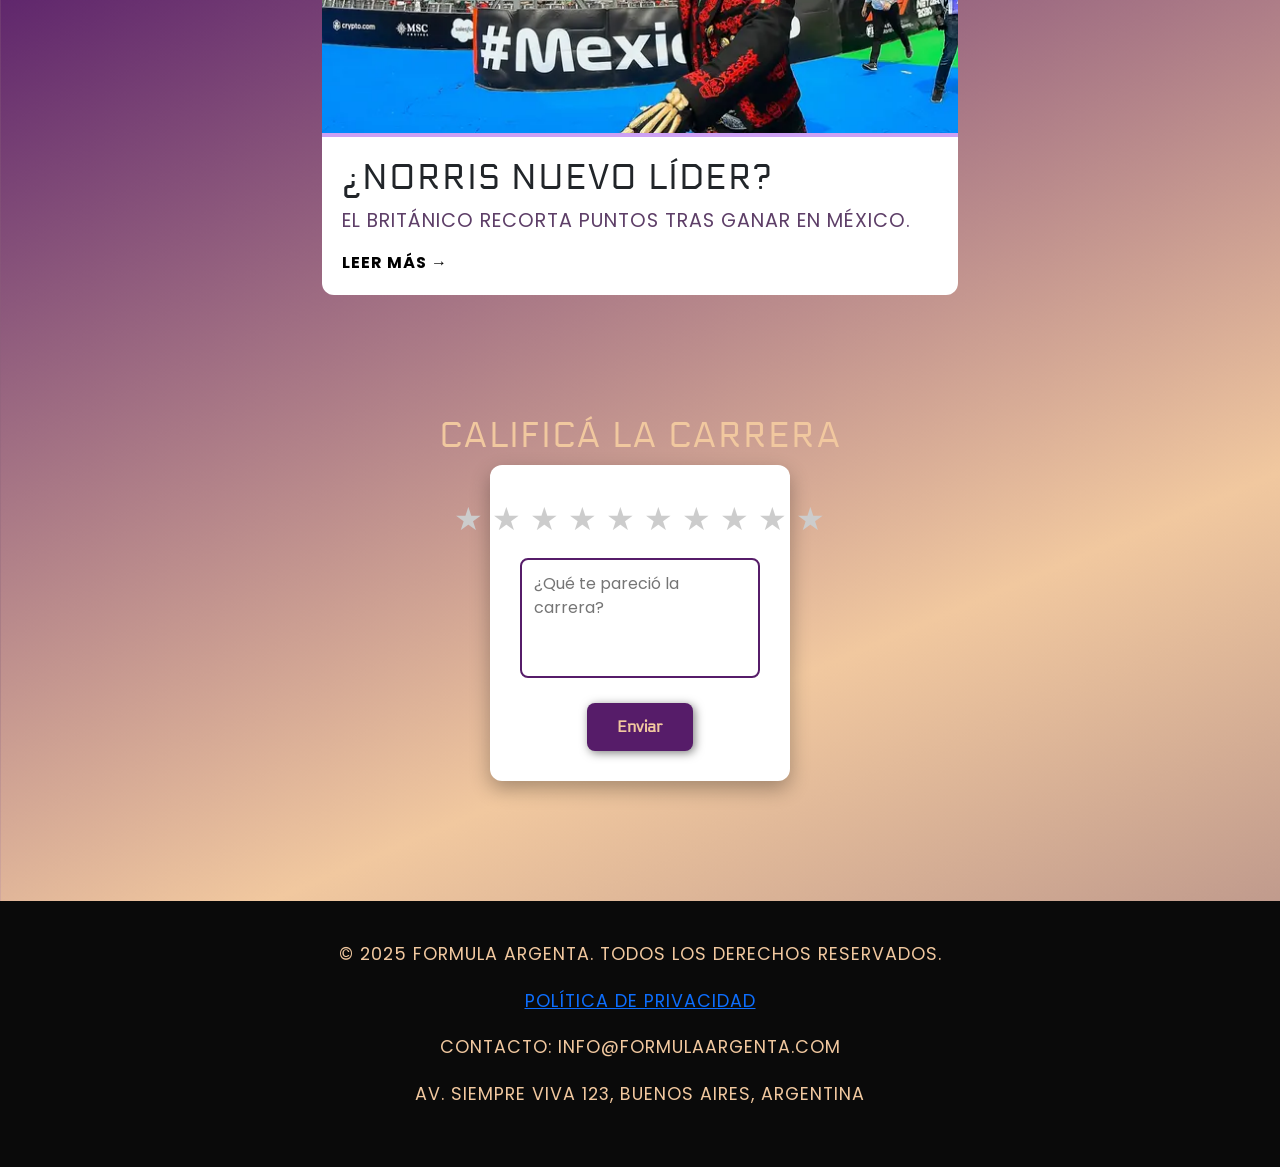
==== commit f83cadbe: "Resolviendo conflictos de merge" ====
--- a/index.html
+++ b/index.html
@@ -18,7 +18,10 @@
     />
 
     <!-- CSS -->
+    <link rel="stylesheet" href="assets/css/style.css">
+=======
     <link rel="stylesheet" href="assets/style.css">
+
 </head>
 <body>
 
@@ -30,24 +33,22 @@
 
     <nav class="navbar">
         <ul class="nav-links">
-            <li><a href="index.html">Inicio</a></li>
-            <li><a href="pages/feed.html">Feed</a></li>
-            <li><a href="pages/noticias.html">Noticias</a></li>
-            <li><a href="pages/resultados.html">Resultados</a></li>
-            <li><a href="pages/tu-opinion.html">Tu opinión</a></li>
-            <li><a href="pages/login.html">Iniciar Sesión</a></li>
+        <li><a href="index.html">Inicio</a></li>
+        <li><a href="pages/feed.html">Feed</a></li>
+        <li><a href="pages/noticias.html">Noticias</a></li>
+        <li><a href="pages/resultados.html">Resultados</a></li>
+        <li><a href="pages/tu-opinion.html">Tu opinión</a></li>
+        <li><a href="pages/login.html">Iniciar Sesión</a></li>
         </ul>
     </nav>
 </header>
-
-
-<main>
 
 <!-- ============================================================
     FEED
 =============================================================== -->
 <section id="feed">
     <h1>Compartamos un mate</h1>
+
     <div class="feed-container">
         <div class="feed-item"><img src="assets/img/PILOTOS.png" alt="Pilotos" /></div>
         <div class="feed-item"><img src="assets/img/lando.jpg" alt="Lando" /></div>
@@ -56,7 +57,7 @@
         <div class="feed-item"><img src="assets/img/nicoborto.jpg" alt="Nico" /></div>
         <div class="feed-item"><img src="assets/img/charlos.jpg" alt="Carlos" /></div>
         <div class="feed-item"><img src="assets/img/alolance.jpg" alt="Lance" /></div>
-        <div class="feed-item"><img src= "assets/img/landomaxcar.jpg" alt="Vegas" /></div>
+        <div class="feed-item"><img src="assets/img/landomaxcar.jpg" alt="Landomax" /></div>
     </div>
     <p>
         Bienvenidos a Formula Argenta — disfrutá del mejor contenido del automovilismo argentino e internacional.
@@ -64,78 +65,69 @@
 </section>
 
 
-<!-- ============================================================
-    RESULTADOS
-=============================================================== -->
+
+<!--RESULTADOS-->
 <section id="resultados" class="py-5">
     <div class="container text-center">
         <h2>Resultados</h2>
 
         <div class="table-responsive">
-            <!-- SE MANTIENE BOOTSTRAP -->
-            <table class="table table-striped table-hover align-middle">
-                <thead>
-                    <tr>
-                        <th>Pos.</th>
-                        <th>Piloto</th>
-                        <th>País</th>
-                        <th>Puntos</th>
-                    </tr>
-                </thead>
-                <tbody>
-                    <tr><td>1</td><td>Lando Norris</td><td>Reino Unido</td><td>390</td></tr>
-                    <tr><td>2</td><td>Oscar Piastri</td><td>Australia</td><td>366</td></tr>
-                    <tr><td>3</td><td>Max Verstappen</td><td>Países Bajos</td><td>341</td></tr>
-                    <tr><td>4</td><td>George Russell</td><td>Reino Unido</td><td>276</td></tr>
-                    <tr><td>5</td><td>Charles Leclerc</td><td>Mónaco</td><td>173</td></tr>
-                </tbody>
-            </table>
+        <!-- SE MANTIENE BOOTSTRAP -->
+        <table class="table table-striped table-hover align-middle">
+        <thead>
+        <tr>
+        <th>Pos.</th>
+        <th>Piloto</th>
+        <th>País</th>
+        <th>Puntos</th>
+        </tr>
+        </thead>
+        <tbody>
+        <tr><td>1</td><td>Lando Norris</td><td>Reino Unido</td><td>390</td></tr>
+        <tr><td>2</td><td>Oscar Piastri</td><td>Australia</td><td>366</td></tr>
+        <tr><td>3</td><td>Max Verstappen</td><td>Países Bajos</td><td>341</td></tr>
+        <tr><td>4</td><td>George Russell</td><td>Reino Unido</td><td>276</td></tr>
+        <tr><td>5</td><td>Charles Leclerc</td><td>Mónaco</td><td>173</td></tr>
+        </tbody>
+        </table>
         </div>
     </div>
 </section>
-
 
 <!-- ============================================================
     NOTICIAS (MAQUETADO CON FLEX / GRID)
 =============================================================== -->
 <section id="noticias">
     <div class="container">
-        <h2>Noticias de la Fórmula 1</h2>
+        <h1>Noticias de la Fórmula 1</h1>
 
+        <div class="news-content">
+        <article class="news-item">
+        <img src="assets/img/hamilton.jpg" alt="">
         <div class="news-grid">
-            <article class="news-item">
-                <img src="assets/img/hamilton.jpg" alt="">
-                <div class="news-content">
-                    <h3>Hamilton, Ferrari y un futuro incierto</h3>
-                    <p>Hamilton expresó su molestia con Ferrari antes del GP de Estados Unidos.</p>
-                    <a href="#">Leer más →</a>
-                </div>
-            </article>
+        <h2>Hamilton, Ferrari y un futuro incierto</h2>
+        <p>Hamilton expresó su molestia con Ferrari antes del GP de Estados Unidos.</p>
+        <a href="#">Leer más →</a>
+        </div>
+        </article>
 
-            <article class="news-item">
-                <img src="assets/img/landoscar.jpg" alt="">
-                <div class="news-content">
-                    <h3>McLaren asegura el título</h3>
-                    <p>Piastri y Norris coronan un año perfecto.</p>
-                    <a href="#">Leer más →</a>
-                </div>
-            </article>
+        <article class="news-item">
+        <img src="assets/img/landoscar.jpg" alt="">
+        <div class="news-content">
+        <h2>McLaren asegura el título</h2>
+        <p>Piastri y Norris coronan un año perfecto.</p>
+        <a href="#">Leer más →</a>
+        </div>
+        </article>
 
-            <article class="news-item">
-                <img src="assets/img/MEXICO.jpg" alt="">
-                <div class="news-content">
-                    <h3>¿Norris nuevo líder?</h3>
-                    <p>El británico recorta puntos tras ganar en México.</p>
-                    <a href="#">Leer más →</a>
-
-            <article class="news-item">
-                <img src="assets/img/landomaxcar.jpg" alt="">
-                <div class="news-content">
-                    <h3>Post Qualy Las Vegas</h3>
-                    <p>Lando Norris, Max Verstappen y Carlos Sainz reaccionan tras terminar entre los tres primeros en la Clasificación del Gran Premio de Las Vegas.</p>
-                    <a href="#">Leer más →</a>
-                </div>
-            </article>
+        <article class="news-item">
+        <img src="assets/img/MEXICO.jpg" alt="">
+        <div class="news-content">
+        <h2>¿Norris nuevo líder?</h2>
+        <p>El británico recorta puntos tras ganar en México.</p>
+        <a href="#">Leer más →</a>
+        </div>
+        </article>
         </div>
     </div>
 </section>
@@ -149,15 +141,18 @@
 
     <form class="rating-form">
         <div class="stars">
+        <input type="radio" id="star5" name="rating" value="5"><label for="star5">★</label>
+        <input type="radio" id="star4" name="rating" value="4"><label for="star4">★</label>
+        <input type="radio" id="star3" name="rating" value="3"><label for="star3">★</label>
+        <input type="radio" id="star2" name="rating" value="2"><label for="star2">★</label>
+        <input type="radio" id="star1" name="rating" value="1"><label for="star1">★</label>
             <input type="radio" id="star5" name="rating" value="5"><label for="star5">★</label>
             <input type="radio" id="star4" name="rating" value="4"><label for="star4">★</label>
             <input type="radio" id="star3" name="rating" value="3"><label for="star3">★</label>
             <input type="radio" id="star2" name="rating" value="2"><label for="star2">★</label>
             <input type="radio" id="star1" name="rating" value="1"><label for="star1">★</label>
         </div>
-
         <textarea placeholder="¿Qué te pareció la carrera?" required></textarea>
-
         <button type="submit">Enviar</button>
     </form>
 </section>
--- a/assets/css/style.css
+++ b/assets/css/style.css
@@ -0,0 +1,658 @@
+/* ESTILOS GENERALES Y TIPOGRAFÍA */
+
+* {
+    box-sizing: border-box;
+    margin: 0;
+    padding: 0;;
+}
+
+h1 { font-size: 2.7em; }
+h2 { font-size: 2.2em; }
+h3 { font-size: 2em; }
+h4 { font-size: 1.8em; }
+h5 { font-size: 1.8em; }
+p  { font-size: 1em; }
+ul { list-style: none; }
+li { font-size: 1.25em; }
+
+/* FONDO ANIMADO */
+body {
+    width: 100%;
+    height: 100vh;
+    background-size: 300% 300%;
+    background-image: linear-gradient(337deg, #CCA0F3 25%, #5E3F68 35%, #f1c89f 65%, #561C69 90%);
+    animation: fondoAnimado 20s ease infinite;
+    font-family: "Poppins", sans-serif;
+    text-transform: uppercase;
+    letter-spacing: 1px
+}   
+
+.electrolize-regular, h1, h2, h3, h4, h5 {
+    font-family: "Electrolize", sans-serif;
+}
+
+
+@keyframes fondoAnimado {
+    0%   { background-position: 0% 50%; }
+    50%  { background-position: 100% 50%; }
+    100% { background-position: 0% 50%; }
+}
+
+/* FUENTE GENERAL */
+.electrolize-regular {
+    font-family: Courier New, Consolas, sans-serif;
+    font-weight: 400;
+    font-style: normal;
+}
+
+
+/* BOTONES */
+button {
+    font-size: 2.0em;
+    font-weight: bold;
+    padding: 10px 20px;  /*BOXMODEL*/
+    border-radius: 10px; /*BOXMODEL*/
+    border: 2px solid rgba(0,0,0,0.5); /*BOXMODEL*/
+    box-shadow: 2px 2px 10px rgba(0,0,0,0.5);
+    background-color: #ffffff;
+    cursor: pointer;
+    transition: background-color 0.3s;
+}
+
+/*PSEUDOCLASES*/
+button:hover {
+    background-color: #ffffff;
+}
+
+/* CONTENEDORES */
+.container {
+    max-width: 700px;
+    margin: auto; /*BOXMODEL*/
+}
+
+.page {
+    width: 800px;
+    margin: 0 auto; /*BOXMODEL*/
+}
+
+/* ENCABEZADO */
+header {
+    display: flex; /* FLEXBOX */
+    justify-content: space-between;  /* FLEXBOX */
+    align-items: center;
+    background-color: #0a0a0a;
+    padding: 15px 40px; /*BOXMODEL*/
+    color: white;
+    flex-direction: column; /* FLEXBOX */
+}
+
+.logo {
+    font-size: 26px;
+    font-weight: bold;
+    color: #f1c89f;
+    margin-bottom: 10px;  
+}
+
+/*MENU DE NAVEGACIÓN */
+.menu-btn {
+position: fixed;
+top: 20px;
+left: 20px;
+font-size: 28px;
+color: #f1c89f;
+cursor: pointer;
+z-index: 1100;
+user-select: none;
+transition: color 0.2s ease;
+}
+
+/*PSEUDOCLASES*/
+.menu-btn:hover {
+color: #ffffff;
+}
+
+.menu-toggle {
+display: none;
+}
+
+/* ======= MENÚ LATERAL ======= */
+.navbar {
+position: fixed;
+top: 0;
+left: -220px;
+width: 200px;
+height: 100vh;
+background-color: #0a0a0a;
+transition: left 0.3s ease;
+z-index: 1000;
+padding-top: 80px; /*BOXMODEL*/
+}
+
+
+.menu-toggle:checked + .menu-btn + .navbar {
+left: 0;
+}
+
+/* ======= LINKS ======= */
+.nav-links {
+list-style: none;
+padding: 0; /*BOXMODEL*/
+margin: 0; /*BOXMODEL*/
+}
+
+.nav-links li {
+margin: 20px 0; /*BOXMODEL*/
+text-align: center;
+}
+
+.nav-links a::after {
+content: "";
+display: block;
+width: 0%;
+height: 2px;
+background: #fca400;
+transition: width 0.3s;
+}
+
+.nav-links a:hover::after {
+width: 100%;
+}
+
+.nav-links a:hover {
+background-color: #f1c89f;
+color: #0a0a0a;
+border-radius: 8px; /*BOXMODEL*/
+}
+
+
+/* ===== FEED ===== */
+#feed {
+    background: transparent;
+    color: #080808;
+    text-align: center;
+    padding: 80px 40px; /* BOXMODEL */
+}
+
+#feed h2 {
+    font-size: 2.5rem;
+    margin-bottom: 40px; /* BOXMODEL */
+    text-transform: uppercase;
+    letter-spacing: 2px;
+}
+
+/* Contenedor del feed con GRID */
+.feed-container {
+    display: grid; /* GRID */
+    grid-template-columns: repeat(auto-fit, minmax(280px, 1fr)); /* GRID */
+    gap: 25px; /* BOXMODEL */
+    max-width: 1200px;
+    margin: 0 auto; /* BOXMODEL */
+    justify-items: center; /* GRID */
+    align-items: start; /* GRID */
+    overflow-x: auto;
+    animation: spin 5s infinite linear;
+}
+
+.feed-item {
+    width: 100%;
+    max-width: 300px;
+    height: 300px;
+    overflow: hidden;
+    border-radius: 15px; /* BOXMODEL */
+    box-shadow: 0 8px 20px rgba(0,0,0,0.3);
+    transition: transform 0.3s ease, box-shadow 0.3s ease;
+}
+
+.feed-item img {
+    width: 350px;
+    height: 350px;
+    object-fit: cover;
+    transition: transform 0.4s ease;
+}
+@keyframes spin {
+    from { transform: translateX(0); }
+    to   { transform: translateX(-100px); }
+}
+
+/* Efecto hover */
+.feed-item:hover img {
+    transform: scale(1.08);
+    cursor: crosshair;
+}
+
+.feed-item:hover {
+    transform: translateY(-5px);
+    box-shadow: 0 12px 30px rgba(0,0,0,0.5);
+}
+
+/* Texto debajo */
+#feed p {
+    margin-top: 40px; /* BOXMODEL */
+    max-width: 900px;
+    margin-left: auto;
+    margin-right: auto;
+    line-height: 1.6;
+    font-size: 1rem;
+}
+
+/* ===== Responsive ===== */
+@media (max-width: 768px) {
+    .feed-container {
+        grid-template-columns: repeat(auto-fit, minmax(220px, 1fr)); /* GRID */
+    }
+    .feed-item {
+        height: 250px;
+    }
+}
+
+@media (max-width: 480px) {
+    .feed-container {
+        grid-template-columns: 1fr; /* GRID */
+    }
+    .feed-item {
+        height: 220px;
+    }
+}
+
+
+
+/* RESULTADOS DE CARRERAS */
+#resultados {
+    background: transparent !important;
+    padding: 60px 20px;
+    text-align: center;
+    color: #000000;
+}
+
+/* Título principal */
+#resultados h1 {
+    font-size: 32px;
+    margin-bottom: 25px;
+    text-transform: uppercase;
+    letter-spacing: 2px;
+    color: #000000;
+}
+
+/* Contenedor Bootstrap */
+#resultados .container {
+    max-width: 900px;
+    margin: 0 auto;
+}
+
+/* ===== TABLA PRINCIPAL ===== */
+#resultados .table {
+    width: 100%;
+    border-collapse: collapse;
+    border-radius: 10px;
+    overflow: hidden;
+    font-family: "Courier New", Consolas, monospace;
+    font-size: 18px;
+    background: transparent !important; /* Fondo de tabla transparente */
+    color: #000000;
+    border: 1px solid rgba(241, 200, 159, 0.2);
+}
+
+/* Encabezado */
+#resultados thead {
+    background-color: rgba(10, 10, 10, 0.6); /* Fondo semitransparente */
+    color: #000000;
+}
+
+/* Celdas */
+#resultados th,
+#resultados td {
+    padding: 12px;
+    text-transform: uppercase;
+    letter-spacing: 1px;
+    border-color: rgba(241, 200, 159, 0.2);
+}
+
+/* Filas del cuerpo */
+#resultados tbody tr {
+    background-color: rgba(0, 0, 0, 0.3);
+    transition: background-color 0.3s ease;
+}
+
+/* Hover dorado */
+#resultados tbody tr:hover {
+    background-color: rgba(241, 200, 159, 0.15);
+}
+
+/* Columna de posición */
+#resultados td:first-child {
+    color: #141414;
+    font-weight: bold;
+    text-align: center;
+}
+
+/* NOTICIAS */
+#noticias .news-grid {
+    display: grid;
+    grid-template-columns: repeat(auto-fit, minmax(320px, 1fr));
+    gap: 30px;
+    margin-top: 30px;
+}
+
+.news-item {
+    background: #fff;
+    border-radius: 12px;
+    overflow: hidden;
+    display: flex;
+    flex-direction: column;
+}
+
+.news-item img {
+    display: flex;
+    width: 430px;
+    height: 430px;
+    object-fit: cover;
+}
+
+.news-content {
+    padding: 15px 20px;
+}
+
+
+.news-item:hover {
+    transform: scale(1.02);
+    box-shadow: 0 15px 35px rgba(0, 0, 0, 0.3);
+    cursor: crosshair;
+    width: 300px;
+    opacity: 1;
+    filter: contrast(120%);
+}
+
+.news-item img {
+    width: 100%;
+    object-fit: cover; 
+    border-bottom: 4px solid #CCA0F3;  /*BOXMODEL*/
+}
+
+.news-content {
+    padding: 20px; 
+    text-align: left;
+}
+
+.news-content h3 {
+    font-size: 1.8rem; 
+    color: #111;
+    margin-bottom: 10px; 
+}
+
+.news-content p {
+    font-size: 1.2rem;
+    color: #5E3F68;
+    margin-bottom: 15px; /*BOXMODEL*/
+    line-height: 1.5;
+}
+
+.news-content a {
+    color: #000000;
+    font-weight: bold;
+    text-decoration: none;
+}
+
+.news-content a:hover {
+    text-decoration: underline;
+}
+
+
+/* ===== CALIFICÁ LA CARRERA ===== */
+#califica {
+    background-color: transparent;
+    color: #f1c89f;
+    text-align: center;
+    padding: 60px 20px;
+    margin-top: 40px;
+}
+
+#califica h5 {
+    font-size: 2.2rem;
+    color: #000000;
+    margin-bottom: 25px;
+    font-family: "Electrolize", sans-serif;
+}
+
+.rating-form {
+    display: flex;
+    flex-direction: column;
+    align-items: center;
+    justify-content: center;
+    gap: 15px;
+    max-width: 300px;
+    margin: 0 auto;
+    background-color: #ffffff;
+    border-radius: 12px;
+    box-shadow: 0 8px 20px rgba(0,0,0,0.3);
+    padding: 30px;
+}
+
+.stars {
+    display: flex;
+    justify-content: center;
+    gap: 8px;
+}
+
+.stars input[type="radio"] {
+    display: none;
+}
+
+.stars label {
+    font-size: 2rem;
+    color: #ccc;
+    cursor: pointer;
+    transition: color 0.3s ease;
+}
+
+.stars input[type="radio"]:checked ~ label,
+.stars label:hover,
+.stars label:hover ~ label {
+    color: #561C69;
+}
+
+/* Textarea de opinión */
+.rating-form textarea {
+    width: 100%;
+    min-height: 120px;
+    padding: 12px;
+    font-family: "Poppins", sans-serif;
+    font-size: 1rem;
+    border: 2px solid #561C69;
+    border-radius: 8px;
+    resize: none;
+    outline: none;
+    transition: border-color 0.3s ease, box-shadow 0.3s ease;
+}
+
+.rating-form textarea:focus {
+    border-color: #8B3FB0;
+    box-shadow: 0 0 8px rgba(139, 63, 176, 0.5);
+}
+
+/* Botón enviar */
+.rating-form button {
+    background-color: #561C69;
+    color: #f1c89f;
+    font-family: "Electrolize", sans-serif;
+    font-size: 1rem;
+    font-weight: 600;
+    padding: 12px 30px;
+    border: none;
+    border-radius: 8px;
+    cursor: pointer;
+    transition: all 0.3s ease;
+    margin-top: 10px;
+}
+
+.rating-form button:hover {
+    background-color: #8B3FB0;
+    color: #fff;
+    transform: scale(1.05);
+}
+
+/* ================= LOGIN PAGE ================= */
+
+.login-page {
+    display: flex; /* FLEXBOX */
+    flex-direction: column; 
+    justify-content: center; 
+    align-items: center;
+    min-height: 100vh;
+    background: linear-gradient(135deg, #CCA0F3, #5E3F68, #f1c89f, #561C69);
+    background-size: 400% 400%;
+    animation: gradientAnim 15s ease infinite;
+}
+
+/* Contenedor de login y registro */
+.login-page .container {
+    background-color: rgba(0, 0, 0, 0.85);
+    padding: 50px; 
+    border-radius: 12px; 
+    width: 380px; 
+    color: #fff;
+    box-shadow: 0 8px 25px rgba(0, 0, 0, 0.6);
+    margin: 40px 0; 
+}
+
+/* Títulos */
+.login-page h2 {
+    text-align: center;
+    margin-bottom: 30px; 
+    font-size: 1.9rem;
+    color: #f1c89f;
+}
+
+/* Etiquetas */
+.login-page label {
+    display: block;
+    margin-bottom: 8px;
+    font-weight: 600;
+    color: #f1c89f;
+}
+
+/* Inputs */
+.login-page input[type="text"],
+.login-page input[type="email"],
+.login-page input[type="password"] {
+    width: 100%;
+    padding: 12px;
+    margin-bottom: 20px; 
+    border: none;
+    border-radius: 5px;
+    background-color: #252424;
+    color: #fff;
+    font-size: 1rem;
+}
+
+/* Botones */
+.login-page button {
+    width: 100%;
+    padding: 12px;
+    border: none;
+    border-radius: 5px;
+    background-color: #fca400;
+    color: #fff;
+    font-size: 1.1rem;
+    font-weight: bold;
+    cursor: pointer;
+    transition: 0.3s;
+    margin-top: 10px; 
+}
+
+.login-page button:hover {
+    background-color: #d49216;
+}
+
+/* Enlaces de cambio (switch entre login/registro) */
+.login-page .switch {
+    text-align: center;
+    margin-top: 25px;
+    font-size: 0.95rem;
+    color: #d49216;
+    line-height: 1.6;
+}
+
+.login-page .switch a {
+    color: #f1c89f;
+    text-decoration: none;
+    font-weight: bold;
+}
+
+.login-page .switch a:hover {
+    text-decoration: underline;
+}
+
+.hidden {
+    display: none;
+}
+
+/* ===== FOOTER ===== */
+#footer {
+    background-color: #0a0a0a;
+    color: #f1c89f;
+    padding: 40px 20px; /* BOXMODEL */
+    text-align: center;
+    margin-top: 60px; /* BOXMODEL */
+}
+
+.footer-container {
+    max-width: 900px;
+    margin: 0 auto; /* BOXMODEL */
+}
+
+/* Títulos y textos */
+#footer h4 {
+    font-size: 1.8rem;
+    color: #CCA0F3;
+    margin-bottom: 10px; /* BOXMODEL */
+}
+
+#footer p {
+    font-size: 1.1rem;
+    color: #f1c89f;
+    margin-bottom: 20px; /* BOXMODEL */
+}
+
+/* Enlaces */
+.footer-links {
+    display: flex; /* FLEXBOX */
+    justify-content: center; /* FLEXBOX */
+    flex-wrap: wrap;
+    gap: 15px;
+    margin-bottom: 25px; /* BOXMODEL */
+    padding: 0;
+}
+
+.footer-links li {
+    list-style: none;
+}
+
+.footer-links a {
+    text-decoration: none;
+    color: #CCA0F3;
+    font-weight: bold;
+    transition: color 0.3s ease;
+}
+
+.footer-links a:hover {
+    color: #fca400;
+}
+
+/* Íconos sociales */
+.social-icons {
+    display: flex; /* FLEXBOX */
+    justify-content: center; /* FLEXBOX */
+    gap: 15px;
+    margin-bottom: 20px; /* BOXMODEL */
+}
+
+.social-icons a {
+    font-size: 1.5rem;
+    color: #CCA0F3;
+    transition: transform 0.3s ease, color 0.3s ease;
+}
+
+.social-icons a:hover {
+    transform: scale(1.2);
+    color: #fca400;
+}
